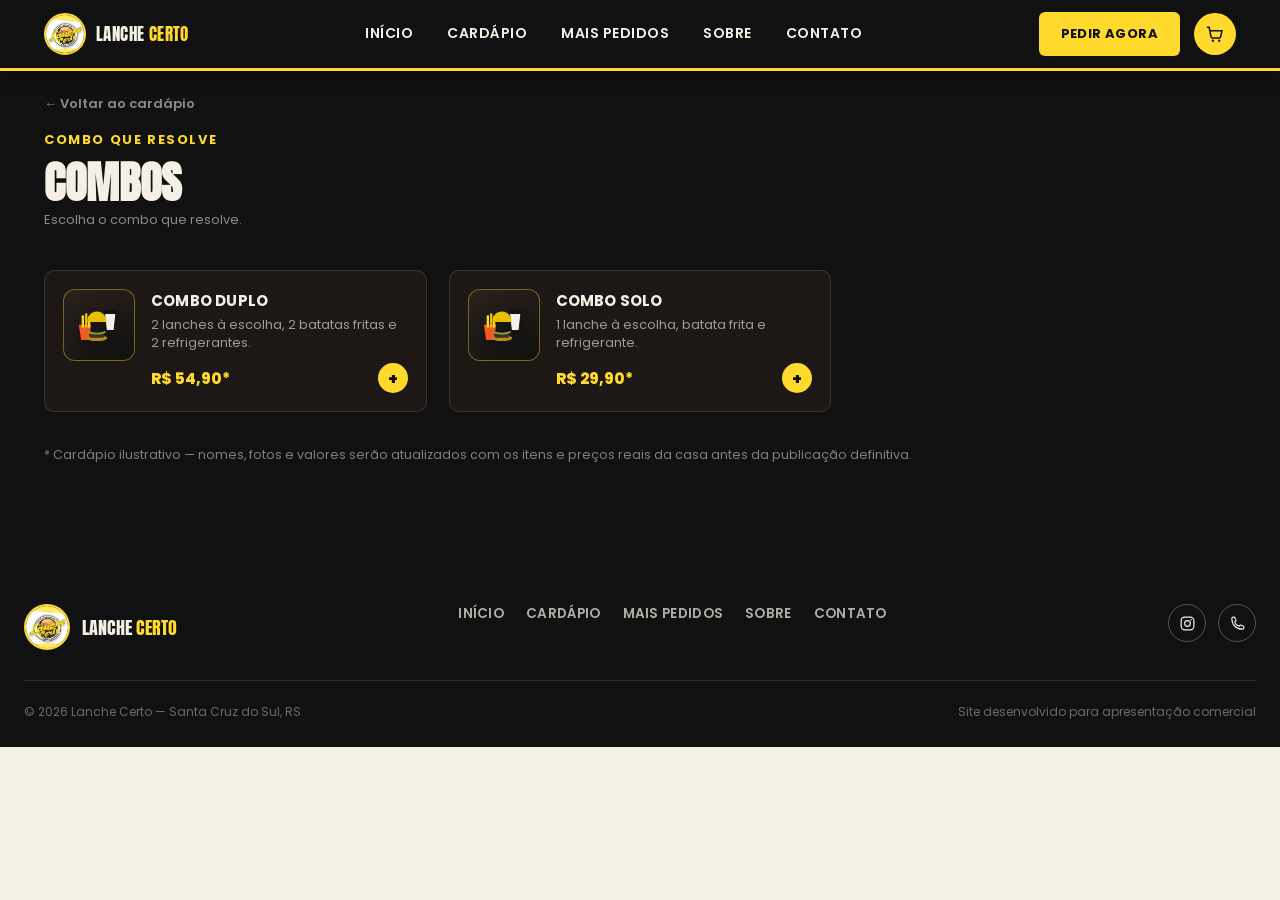
==== combos.html @ 97a48e71 "Reforça reprodução do vídeo do hero e cria página dedicada /combos - Diagnóstico completo do vídeo d" ====
<!DOCTYPE html>
<html lang="pt-BR">
<head>
<meta charset="UTF-8">
<meta name="viewport" content="width=device-width, initial-scale=1.0">
<title>Combos — Lanche Certo</title>
<meta name="description" content="Combos da Lanche Certo — lanche, porção e bebida no ponto certo. Veja os combos disponíveis e monte seu pedido.">
<link rel="icon" type="image/png" href="public/favicon.png">
<link rel="apple-touch-icon" href="public/apple-touch-icon.png">
<link rel="preconnect" href="https://fonts.googleapis.com">
<link rel="preconnect" href="https://fonts.gstatic.com" crossorigin>
<link href="https://fonts.googleapis.com/css2?family=Anton&family=Poppins:wght@400;500;600;700;800&family=Caveat:wght@600;700&display=swap" rel="stylesheet">
<link rel="stylesheet" href="css/style.css">
</head>
<body>

<!-- Sprite de ilustrações — só o símbolo usado nesta página (combo),
     mesmo estilo/arquivo do index.html. -->
<svg style="position:absolute;width:0;height:0;overflow:hidden" aria-hidden="true">
  <defs>
    <symbol id="illus-combo" viewBox="0 0 100 100">
      <path d="M62 26 L86 26 L82 62 L66 62 Z" fill="#F5F0E5" stroke="#111111" stroke-width="2"/>
      <rect x="60" y="20" width="28" height="7" rx="2" fill="#111111"/>
      <path d="M8 50 L34 50 L29 82 L13 82 Z" fill="#F05A24"/>
      <rect x="14" y="30" width="5" height="26" rx="2" fill="#FFD92B"/>
      <rect x="21" y="26" width="5" height="30" rx="2" fill="#E8BF00"/>
      <rect x="27" y="32" width="5" height="24" rx="2" fill="#FFD92B"/>
      <ellipse cx="46" cy="78" rx="22" ry="6" fill="#B88B18"/>
      <rect x="30" y="68" width="32" height="9" rx="4" fill="#3A3028"/>
      <path d="M28 63 Q46 70 64 63 L64 67 Q46 74 28 67 Z" fill="#8AA33C"/>
      <path d="M26 44 C26 30 35 22 46 22 C57 22 66 30 66 44 Z" fill="#E8BF00"/>
    </symbol>
  </defs>
</svg>

<!-- ===== HEADER =====
     Mesmo header do index.html (logo/nav/carrinho). Sem herói nesta
     página, então já entra no estado "sólido" (classe is-scrolled
     fixa) em vez de depender do js/hero.js, que não é carregado aqui.
     Links de navegação apontam de volta pro index.html + âncora. -->
<header class="header is-scrolled">
  <div class="header-inner">
    <a href="index.html#inicio" class="header-brand">
      <img class="header-logo" src="public/logo-lanche-certo.png" alt="Lanche Certo">
      <span class="header-brand-text">LANCHE <span>CERTO</span></span>
    </a>

    <nav class="main-nav" id="mainNav">
      <a href="index.html#inicio">Início</a>
      <a href="index.html#cardapio">Cardápio</a>
      <a href="index.html#destaques">Mais Pedidos</a>
      <a href="index.html#sobre">Sobre</a>
      <a href="index.html#contato">Contato</a>
      <a href="index.html#contato" class="btn btn-primary btn-sm nav-mobile-cta">Pedir Agora</a>
    </nav>

    <div class="header-actions">
      <a href="index.html#contato" class="btn btn-primary btn-sm btn-header-cta">Pedir Agora</a>

      <div class="cart-widget">
        <button class="cart-button" id="cartButton" aria-label="Ver carrinho" aria-expanded="false">
          <svg viewBox="0 0 24 24" fill="none"><path d="M3 4h2l2.2 11.2a2 2 0 0 0 2 1.6h7.6a2 2 0 0 0 2-1.6L20.5 8H6" stroke="currentColor" stroke-width="1.8" stroke-linecap="round" stroke-linejoin="round"/><circle cx="9.5" cy="20" r="1.4" fill="currentColor"/><circle cx="17" cy="20" r="1.4" fill="currentColor"/></svg>
          <span class="cart-count" id="cartCount" hidden>0</span>
        </button>

        <div class="cart-panel" id="cartPanel" hidden>
          <div class="cart-panel-header">
            <h3>Seu carrinho</h3>
            <button class="cart-close" id="cartClose" aria-label="Fechar carrinho">&times;</button>
          </div>

          <div class="cart-empty-state" id="cartEmpty">
            <p class="cart-empty-title">Seu carrinho está vazio.</p>
            <p class="cart-empty-text">Escolha seus lanches e monte seu pedido.</p>
            <a href="index.html#cardapio" class="btn btn-outline-dark btn-sm" id="cartEmptyCta">Ver Cardápio</a>
          </div>

          <ul class="cart-items" id="cartItems"></ul>

          <div class="cart-footer" id="cartFooter" hidden>
            <label class="cart-note-label" for="cartGeneralNote">Observação geral do pedido <span>(opcional)</span></label>
            <textarea id="cartGeneralNote" class="cart-textarea" rows="2" placeholder="Ex.: troco pra R$ 50, retirar às 20h..."></textarea>

            <div class="cart-footer-total">
              <span>Total</span>
              <strong id="cartTotal">R$ 0,00</strong>
            </div>

            <div class="cart-footer-row">
              <button type="button" class="cart-clear" id="cartClear">Limpar Carrinho</button>
              <button type="button" class="btn btn-outline-dark btn-sm" id="cartContinue">Continuar Comprando</button>
            </div>
            <button type="button" class="btn btn-primary cart-confirm-btn" id="cartConfirm">Confirmar Pedido</button>
          </div>
        </div>
      </div>

      <button class="nav-toggle" id="navToggle" aria-label="Abrir menu" aria-expanded="false" aria-controls="mainNav">
        <span></span>
      </button>
    </div>
  </div>
</header>

<!-- ===== COMBOS =====
     Destino dedicado do botão "Ver Combos" (seção promo do index.html).
     Mostra SÓ os itens categoria "combos" — mesmos registros (nome,
     descrição, preço, data-id) do cardápio geral em index.html, sem
     duplicar dados novos nem inventar produto/preço. -->
<section class="menu-section combos-page">
  <div class="section-head reveal">
    <div>
      <a href="index.html#cardapio" class="menu-back-link">&larr; Voltar ao cardápio</a>
      <span class="section-eyebrow eyebrow">Combo Que Resolve</span>
      <h1 class="section-title">Combos</h1>
      <p class="section-head-note">Escolha o combo que resolve.</p>
    </div>
  </div>

  <div class="menu-grid">

    <article class="menu-card reveal" data-category="combos" data-id="combo-duplo-full" data-name="Combo Duplo" data-price="54.90">
      <div class="menu-card-thumb"><svg class="illus" viewBox="0 0 100 100" aria-hidden="true"><use href="#illus-combo"></use></svg></div>
      <div class="menu-card-body">
        <h4>Combo Duplo</h4>
        <p>2 lanches à escolha, 2 batatas fritas e 2 refrigerantes.</p>
        <div class="menu-card-footer">
          <span class="menu-card-price">R$ 54,90*</span>
          <button class="menu-add-btn" data-add-id="combo-duplo-full" data-add-name="Combo Duplo" data-add-price="54.90" aria-label="Adicionar Combo Duplo">+</button>
        </div>
      </div>
    </article>

    <article class="menu-card reveal" data-category="combos" data-id="combo-solo" data-name="Combo Solo" data-price="29.90">
      <div class="menu-card-thumb"><svg class="illus" viewBox="0 0 100 100" aria-hidden="true"><use href="#illus-combo"></use></svg></div>
      <div class="menu-card-body">
        <h4>Combo Solo</h4>
        <p>1 lanche à escolha, batata frita e refrigerante.</p>
        <div class="menu-card-footer">
          <span class="menu-card-price">R$ 29,90*</span>
          <button class="menu-add-btn" data-add-id="combo-solo" data-add-name="Combo Solo" data-add-price="29.90" aria-label="Adicionar Combo Solo">+</button>
        </div>
      </div>
    </article>

  </div>

  <p class="menu-note reveal">* Cardápio ilustrativo — nomes, fotos e valores serão atualizados com os itens e preços reais da casa antes da publicação definitiva.</p>
</section>

<!-- ===== FOOTER (mesmo do index.html, links voltando pro index) ===== -->
<footer class="footer">
  <div class="footer-inner">
    <a href="index.html#inicio" class="footer-brand">
      <img src="public/logo-lanche-certo.png" alt="Lanche Certo">
      <span class="footer-brand-text">LANCHE <span>CERTO</span></span>
    </a>
    <nav class="footer-nav">
      <a href="index.html#inicio">Início</a>
      <a href="index.html#cardapio">Cardápio</a>
      <a href="index.html#destaques">Mais Pedidos</a>
      <a href="index.html#sobre">Sobre</a>
      <a href="index.html#contato">Contato</a>
    </nav>
    <div class="footer-social">
      <a href="#" aria-label="Instagram" data-placeholder-link="instagram">
        <svg viewBox="0 0 24 24" fill="none"><rect x="3" y="3" width="18" height="18" rx="5" stroke="currentColor" stroke-width="1.7"/><circle cx="12" cy="12" r="4" stroke="currentColor" stroke-width="1.7"/><circle cx="17.2" cy="6.8" r="1" fill="currentColor"/></svg>
      </a>
      <a href="#" aria-label="WhatsApp" data-placeholder-link="whatsapp">
        <svg viewBox="0 0 24 24" fill="none"><path d="M4 5c0-1 1-2 2-2h2l2 5-2 2c1 3 3 5 6 6l2-2 5 2v2c0 1-1 2-2 2C10 20 4 14 4 5Z" stroke="currentColor" stroke-width="1.6" stroke-linejoin="round"/></svg>
      </a>
    </div>
  </div>
  <div class="footer-bottom">
    <span>&copy; <span id="footerYear"></span> Lanche Certo — Santa Cruz do Sul, RS</span>
    <span>Site desenvolvido para apresentação comercial</span>
  </div>
</footer>

<!-- Modal de personalização — igual ao do index.html (mesmo fluxo de
     adicionar ao carrinho, mesma observação livre por item). -->
<div class="cart-modal-overlay" id="addModalOverlay" hidden>
  <div class="cart-modal" role="dialog" aria-modal="true" aria-labelledby="addModalTitle">
    <div class="cart-modal-header">
      <h3 id="addModalTitle">Adicionar</h3>
      <button class="cart-modal-close" id="addModalClose" aria-label="Fechar">&times;</button>
    </div>
    <div class="cart-modal-body">
      <div class="cart-modal-qty-row">
        <span class="cart-modal-qty-label">Quantidade</span>
        <div class="qty-stepper">
          <button type="button" id="addQtyDec" aria-label="Diminuir quantidade">&minus;</button>
          <span id="addQtyValue">1</span>
          <button type="button" id="addQtyInc" aria-label="Aumentar quantidade">+</button>
        </div>
      </div>
      <label class="cart-note-label" for="addNotes">Observações do lanche <span>(opcional)</span></label>
      <textarea id="addNotes" class="cart-textarea" rows="3" placeholder="Ex.: sem cebola, com bacon extra, bem passado, cortar ao meio..."></textarea>
    </div>
    <div class="cart-modal-footer">
      <span>Total</span>
      <strong id="addModalTotal">R$ 0,00</strong>
    </div>
    <div class="cart-modal-actions">
      <button type="button" class="btn btn-outline-dark" id="addModalCancel">Cancelar</button>
      <button type="button" class="btn btn-primary" id="addModalConfirm">Adicionar ao Carrinho</button>
    </div>
  </div>
</div>

<div class="cart-modal-overlay" id="reviewModalOverlay" hidden>
  <div class="cart-modal cart-modal--review" role="dialog" aria-modal="true" aria-labelledby="reviewModalTitle">
    <div class="cart-modal-header">
      <h3 id="reviewModalTitle">Revisar Pedido</h3>
      <button class="cart-modal-close" id="reviewModalClose" aria-label="Fechar">&times;</button>
    </div>
    <div class="cart-modal-body">
      <ul class="review-items" id="reviewItems"></ul>
      <div class="review-general-note" id="reviewGeneralNote" hidden>
        <strong>Observação geral</strong>
        <p id="reviewGeneralNoteText"></p>
      </div>
      <div class="review-total-row">
        <span>Total do pedido</span>
        <strong id="reviewTotal">R$ 0,00</strong>
      </div>
      <div class="review-whatsapp-notice" id="reviewWhatsappNotice" hidden></div>
    </div>
    <div class="cart-modal-actions">
      <button type="button" class="btn btn-outline-dark" id="reviewBack">Voltar e Editar</button>
      <button type="button" class="btn btn-primary" id="reviewConfirm">Confirmar e Enviar</button>
    </div>
  </div>
</div>

<script src="js/cart.js"></script>
<script src="js/menu.js"></script>
<script src="js/reveal.js"></script>
</body>
</html>
---- css/style.css ----
/* ===================================================
   LANCHE CERTO — design tokens
   Amarelo vibrante dominante (identidade/ação) + preto carvão
   (contraste/profundidade) + creme (respiro/leitura) + laranja
   queimado e dourado/mostarda (ênfase pontual) — linguagem de
   propaganda popular de lanchonete, não de restaurante gourmet.
=================================================== */
:root {
  --yellow: #FFD92B;
  --yellow-dark: #E8BF00;
  --black: #111111;
  --black-soft: #1D1815;
  --cream: #F5F0E5;
  --orange: #F05A24;
  --orange-dark: #D6491A;
  --gold: #B88B18;
  --white: #FFFFFF;
  --brown: #3A3028;
  --gray-text: #6B6258;

  --font-display: 'Anton', 'Arial Narrow', sans-serif;  /* títulos grandes, impacto */
  --font-body: 'Poppins', sans-serif;                    /* navegação, textos, preços */
  --font-accent: 'Caveat', cursive;                      /* só detalhes pequenos (selos, legendas) */
}

* { box-sizing: border-box; }
html { scroll-behavior: smooth; }
html { overflow-x: hidden; }
/* header agora é fixed (flutua por cima do conteúdo o tempo todo, não
   só depois de "grudar") — sem isso, o destino de qualquer link/scroll
   por âncora (nav, "Ver Combos") ficaria parcialmente escondido atrás
   dele. */
#inicio, #destaques, #cardapio, #sobre, #contato { scroll-margin-top: 90px; }
body {
  margin: 0;
  font-family: var(--font-body);
  background: var(--cream);
  color: var(--black);
}
a { text-decoration: none; color: inherit; }
button { font-family: inherit; cursor: pointer; }
ul { list-style: none; margin: 0; padding: 0; }
img { max-width: 100%; display: block; }
section { position: relative; }

/* ===================================================
   Utilitários de marca
=================================================== */
.eyebrow {
  display: inline-block;
  font-family: var(--font-body);
  font-weight: 700;
  font-size: 13px;
  letter-spacing: 1.6px;
  text-transform: uppercase;
}
.scribble-underline {
  position: relative;
  display: inline-block;
}
.scribble-underline svg {
  position: absolute;
  left: -2%;
  bottom: -.18em;
  width: 104%;
  height: .3em;
  overflow: visible;
}
.illus { display: block; }

.btn {
  display: inline-flex;
  align-items: center;
  justify-content: center;
  gap: 8px;
  padding: 16px 32px;
  border-radius: 6px;
  font-family: var(--font-body);
  font-weight: 700;
  font-size: 15px;
  text-transform: uppercase;
  letter-spacing: .4px;
  border: 2px solid transparent;
  transition: background .15s ease, color .15s ease, transform .1s ease, box-shadow .15s ease;
}
.btn:focus-visible { outline: 3px solid var(--orange); outline-offset: 2px; }
.btn:active { transform: scale(.97); }
.btn-primary {
  background: var(--yellow);
  color: var(--black);
  box-shadow: 4px 4px 0 var(--black);
}
.btn-primary:hover { background: var(--white); box-shadow: 4px 4px 0 var(--black); }
.btn-primary:active { box-shadow: 1px 1px 0 var(--black); transform: translate(3px, 3px); }
.btn-secondary {
  background: transparent;
  color: var(--cream);
  border-color: var(--cream);
}
.btn-secondary:hover { background: var(--cream); color: var(--black); }
.btn-dark {
  background: var(--black);
  color: var(--yellow);
  box-shadow: 4px 4px 0 var(--orange);
}
.btn-dark:hover { background: var(--brown); }
.btn-dark:active { box-shadow: 1px 1px 0 var(--orange); transform: translate(3px, 3px); }
.btn-sm { padding: 10px 20px; font-size: 13px; box-shadow: 3px 3px 0 var(--black); }
.btn-outline-dark {
  background: transparent;
  color: var(--black);
  border-color: var(--black);
  box-shadow: none;
}
.btn-outline-dark:hover { background: var(--black); color: var(--cream); }


/* ===================================================
   HEADER — logo real pequena e controlada, nunca protagonista
=================================================== */
/* Header com dois estados: transparente/mesclado ao herói no topo,
   sólido (preto + linha amarela) assim que o herói sai da tela — ver
   .header.is-scrolled e a lógica de scroll em js/hero.js. Fixed (não
   sticky) pra flutuar sobre o vídeo do herói desde o primeiro frame. */
.header {
  position: fixed;
  top: 0;
  left: 0;
  right: 0;
  z-index: 100;
  background: transparent;
  border-bottom: 3px solid transparent;
  transition: background-color .35s ease, border-color .35s ease, box-shadow .35s ease;
}
.header.is-scrolled {
  background: var(--black);
  border-bottom-color: var(--yellow);
  box-shadow: 0 4px 18px rgba(0,0,0,.35);
}
.header-inner {
  max-width: 1240px;
  margin: 0 auto;
  padding: 12px 24px;
  display: flex;
  align-items: center;
  justify-content: space-between;
  gap: 20px;
}
.header-brand {
  display: flex;
  align-items: center;
  gap: 10px;
  flex-shrink: 0;
}
.header-logo {
  width: 42px;
  height: 42px;
  border-radius: 50%;
  object-fit: cover;
  border: 2px solid var(--yellow);
  flex-shrink: 0;
}
.header-brand-text {
  font-family: var(--font-display);
  color: var(--cream);
  font-size: 17px;
  letter-spacing: .4px;
  line-height: 1;
  white-space: nowrap;
}
.header-brand-text span { color: var(--yellow); }

.main-nav {
  display: flex;
  align-items: center;
  gap: 30px;
}
.main-nav a {
  color: var(--cream);
  font-weight: 600;
  font-size: 14px;
  text-transform: uppercase;
  letter-spacing: .5px;
  padding: 6px 2px;
  border-bottom: 2px solid transparent;
  transition: color .15s ease, border-color .15s ease;
}
.main-nav a:hover { color: var(--yellow); border-color: var(--yellow); }
.nav-mobile-cta { display: none; }

.header-actions { display: flex; align-items: center; gap: 14px; flex-shrink: 0; }

.nav-toggle {
  display: none;
  width: 42px;
  height: 42px;
  border-radius: 6px;
  background: transparent;
  border: 2px solid var(--cream);
  align-items: center;
  justify-content: center;
  flex-shrink: 0;
}
.nav-toggle span,
.nav-toggle span::before,
.nav-toggle span::after {
  content: '';
  display: block;
  width: 20px;
  height: 2px;
  background: var(--cream);
  position: relative;
  transition: transform .2s ease, opacity .2s ease;
}
.nav-toggle span::before { position: absolute; top: -6px; }
.nav-toggle span::after { position: absolute; top: 6px; }
.nav-toggle[aria-expanded="true"] span { background: transparent; }
.nav-toggle[aria-expanded="true"] span::before { transform: rotate(45deg) translate(4px, 5px); }
.nav-toggle[aria-expanded="true"] span::after { transform: rotate(-45deg) translate(4px, -5px); }

@media (max-width: 860px) {
  .main-nav {
    position: absolute;
    top: 100%;
    left: 0;
    right: 0;
    background: var(--black);
    flex-direction: column;
    align-items: flex-start;
    gap: 4px;
    padding: 14px 24px 22px;
    border-bottom: 3px solid var(--yellow);
    display: none;
  }
  .main-nav.is-open { display: flex; }
  .main-nav a { width: 100%; padding: 10px 0; border-bottom: 1px solid rgba(245,240,229,.12); }
  .nav-toggle { display: inline-flex; }
  .btn-header-cta { display: none; }
  .nav-mobile-cta { display: inline-flex; width: 100%; margin-top: 12px; border-bottom: none; }
}

/* ===================================================
   HERO — vídeo de fundo (chapa quente/hambúrguer sendo preparado, em
   loop bumerangue pra nunca ter corte abrupto) como única camada
   visual, conteúdo centralizado por cima. Sem card de produto estático,
   sem pontinhos decorativos — o vídeo é que dá o movimento/atmosfera.
=================================================== */
.hero {
  position: relative;
  background: var(--black);
  overflow: hidden;
  padding: 100px 24px 64px;
}
/* Vídeo de fundo — sutil, sempre atrás do conteúdo. Poster cobre o
   instante antes do 1º frame decodificar e qualquer bloqueio de
   autoplay (fallback estático). */
.hero-bg-video {
  position: absolute;
  inset: 0;
  width: 100%;
  height: 100%;
  object-fit: cover;
  object-position: 50% 45%;
  z-index: 0;
}
/* véu quente (carvão/marrom, não preto puro) — conecta o vídeo com a
   identidade da marca; mais forte num raio suave atrás do texto
   centralizado, sem virar uma caixa escura com borda dura. */
.hero-bg-overlay {
  position: absolute;
  inset: 0;
  z-index: 1;
  background:
    radial-gradient(ellipse 62% 68% at 50% 46%, rgba(17,17,17,.52), transparent 75%),
    rgba(29,22,17,.62);
}
.hero-inner {
  position: relative;
  z-index: 3;
  max-width: 1240px;
  margin: 0 auto;
  min-height: 78vh;
  display: flex;
  align-items: center;
  justify-content: center;
}
.hero-content {
  max-width: 960px;
  display: flex;
  flex-direction: column;
  align-items: center;
  text-align: center;
}
.hero-eyebrow {
  color: var(--yellow);
  display: flex;
  align-items: center;
  justify-content: center;
  gap: 10px;
  margin-bottom: 20px;
}
.hero-eyebrow-line { width: 34px; height: 2px; background: var(--yellow); display: inline-block; }

.hero-title {
  font-family: var(--font-display);
  text-transform: uppercase;
  line-height: .94;
  letter-spacing: .5px;
  font-size: clamp(54px, 9.5vw, 138px);
  margin: 0 0 28px;
}
.hero-title .line-cream { color: var(--cream); display: block; }
.hero-title .line-yellow { color: var(--yellow); display: block; }

.hero-subtitle {
  color: var(--cream);
  font-size: clamp(16px, 1.6vw, 19px);
  line-height: 1.55;
  max-width: 480px;
  margin: 0 auto 38px;
  opacity: .92;
}

.hero-buttons { display: flex; flex-wrap: wrap; justify-content: center; gap: 16px; }

@media (max-width: 760px) {
  .hero { padding: 88px 24px 56px; }
  .hero-inner { min-height: 72vh; }
}
@media (max-width: 480px) {
  .hero-inner { min-height: 66vh; }
  .hero-buttons { flex-direction: column; align-items: stretch; width: 100%; }
  .hero-buttons .btn { width: 100%; }
}

/* ===================================================
   Cabeçalho de seção reutilizável
=================================================== */
.section-head {
  max-width: 1240px;
  margin: 0 auto 40px;
  padding: 0 24px;
  display: flex;
  align-items: flex-end;
  justify-content: space-between;
  gap: 20px;
  flex-wrap: wrap;
}
.section-eyebrow {
  color: var(--orange);
  margin-bottom: 10px;
  display: block;
}
.section-title {
  font-family: var(--font-display);
  text-transform: uppercase;
  font-size: clamp(28px, 4vw, 44px);
  line-height: 1;
  margin: 0;
}

/* ===================================================
   DESTAQUES / MAIS PEDIDOS — layout assimétrico (bento), não grade
   de 3 cards idênticos: 1 produto em destaque maior, 1 secundário
   menor, e o combo num cartão largo que comunica quantidade/variedade
   com tratamento visual próprio (fundo escuro, não o mesmo amarelo).
=================================================== */
.highlights-section { background: var(--cream); padding: 90px 0 70px; }
.section-head-note {
  margin: 0;
  max-width: 320px;
  font-size: 13px;
  color: var(--gray-text);
  line-height: 1.5;
}
.highlights-grid {
  max-width: 1240px;
  margin: 0 auto;
  padding: 0 24px;
  display: grid;
  grid-template-columns: 1.3fr 1fr;
  grid-template-areas:
    "featured secondary"
    "combo combo";
  gap: 22px;
}
.product-card {
  background: var(--white);
  border: 3px solid var(--black);
  border-radius: 10px;
  overflow: hidden;
  box-shadow: 6px 6px 0 var(--black);
  transition: transform .18s ease, box-shadow .18s ease;
  display: flex;
  flex-direction: column;
  position: relative;
}
.product-card:hover { transform: translate(-4px, -4px); box-shadow: 10px 10px 0 var(--black); }
.product-card--featured { grid-area: featured; }
.product-card--secondary { grid-area: secondary; }
.product-card--combo { grid-area: combo; flex-direction: row; background: var(--black); border-color: var(--black); }

.product-ribbon {
  position: absolute;
  top: 16px;
  left: -8px;
  background: var(--orange);
  color: var(--white);
  font-size: 11px;
  font-weight: 700;
  text-transform: uppercase;
  letter-spacing: .4px;
  padding: 6px 14px 6px 18px;
  z-index: 2;
  clip-path: polygon(0 0, 100% 0, 100% 100%, 0 100%, 8px 50%);
}

.product-photo {
  position: relative;
  display: flex;
  align-items: center;
  justify-content: center;
  overflow: hidden;
  background:
    repeating-linear-gradient(-45deg, rgba(17,17,17,.05) 0 2px, transparent 2px 14px),
    radial-gradient(ellipse at 50% 62%, rgba(17,17,17,.16), transparent 60%),
    linear-gradient(150deg, #ffe98a 0%, var(--yellow) 60%, var(--gold) 130%);
  border-bottom: 3px solid var(--black);
}
.product-card--featured .product-photo { aspect-ratio: 5 / 4; }
.product-card--secondary .product-photo { flex: 1; min-height: 160px; }
.product-photo .illus {
  width: 62%;
  filter: drop-shadow(0 14px 16px rgba(17,17,17,.28));
  transform: rotate(-4deg);
}
.product-card--featured .product-photo .illus { width: 56%; }

.product-photo--combo {
  flex-shrink: 0;
  width: 42%;
  background:
    repeating-linear-gradient(-45deg, rgba(255,217,43,.08) 0 2px, transparent 2px 14px),
    radial-gradient(ellipse at 50% 60%, rgba(255,217,43,.18), transparent 65%),
    linear-gradient(160deg, #241d19, var(--black) 70%);
  border-bottom: none;
  border-right: 3px solid var(--yellow);
}
.product-photo--combo .illus { width: 70%; }
.product-qty-tag {
  position: absolute;
  bottom: 10px;
  left: 10px;
  background: var(--yellow);
  color: var(--black);
  font-size: 11px;
  font-weight: 800;
  padding: 4px 10px;
  border-radius: 20px;
}

.product-body { padding: 20px 20px 22px; display: flex; flex-direction: column; gap: 10px; flex: 1; }
.product-card--combo .product-body { justify-content: center; }
.product-card--combo .product-body h3 { color: var(--cream); }
.product-card--combo .product-body p { color: rgba(245,240,229,.65); }
.product-card--combo .product-price { color: var(--yellow); }
.product-card--combo .product-price small { color: rgba(245,240,229,.5); }
.product-card--combo .btn-dark { background: var(--yellow); color: var(--black); box-shadow: 3px 3px 0 var(--orange); }
.product-card--combo .btn-dark:hover { background: var(--white); }

.product-body h3 {
  font-family: var(--font-display);
  text-transform: uppercase;
  font-size: 21px;
  margin: 0;
  letter-spacing: .3px;
}
.product-card--featured .product-body h3 { font-size: 26px; }
.product-body p { margin: 0; color: var(--gray-text); font-size: 14px; line-height: 1.5; flex: 1; }
.product-footer {
  display: flex;
  align-items: center;
  justify-content: space-between;
  gap: 12px;
  margin-top: 4px;
}
.product-price { font-family: var(--font-body); font-weight: 800; font-size: 19px; color: var(--black); }
.product-price small { display: block; font-weight: 500; font-size: 10px; color: var(--gray-text); text-transform: none; letter-spacing: 0; }

@media (max-width: 900px) {
  .highlights-grid {
    grid-template-columns: 1fr;
    grid-template-areas: "featured" "secondary" "combo";
  }
  .product-card--combo { flex-direction: column; }
  .product-photo--combo { width: 100%; aspect-ratio: 16/9; border-right: none; border-bottom: 3px solid var(--yellow); }
}

/* ===================================================
   CARDÁPIO — categorias em pílulas + grade
=================================================== */
.menu-section { background: var(--black); padding: 90px 0 90px; }
.menu-section .section-title { color: var(--cream); }
.menu-section .section-eyebrow { color: var(--yellow); }
.menu-section .section-head-note { color: rgba(245,240,229,.55); max-width: none; margin-top: 6px; }
/* Link "Voltar" — página dedicada de combos (combos.html) */
.menu-back-link {
  display: inline-block;
  color: rgba(245,240,229,.55);
  font-size: 13px;
  font-weight: 600;
  margin-bottom: 16px;
}
.menu-back-link:hover { color: var(--yellow); }

.menu-tabs {
  max-width: 1240px;
  margin: 0 auto 42px;
  padding: 0 24px;
  display: flex;
  flex-wrap: wrap;
  gap: 12px;
}
.menu-tab {
  background: transparent;
  border: 2px solid rgba(245,240,229,.3);
  color: var(--cream);
  font-weight: 600;
  font-size: 13px;
  text-transform: uppercase;
  letter-spacing: .5px;
  padding: 10px 20px;
  border-radius: 30px;
  transition: background .15s ease, border-color .15s ease, color .15s ease;
}
.menu-tab:hover { border-color: var(--yellow); }
.menu-tab.is-active { background: var(--yellow); color: var(--black); border-color: var(--yellow); }

.menu-grid {
  max-width: 1240px;
  margin: 0 auto;
  padding: 0 24px;
  display: grid;
  grid-template-columns: repeat(3, 1fr);
  gap: 22px;
}
.menu-card {
  background: var(--black-soft);
  border: 1px solid rgba(245,240,229,.12);
  border-radius: 10px;
  padding: 18px;
  display: flex;
  gap: 16px;
  align-items: flex-start;
  transition: border-color .15s ease, transform .15s ease;
}
.menu-card:hover { border-color: var(--yellow); transform: translateY(-3px); }
.menu-card-thumb {
  width: 72px;
  height: 72px;
  border-radius: 12px;
  background: linear-gradient(150deg, var(--orange), var(--orange-dark));
  flex-shrink: 0;
  display: flex;
  align-items: center;
  justify-content: center;
  overflow: hidden;
}
.menu-card-thumb .illus { width: 68%; filter: drop-shadow(0 4px 6px rgba(0,0,0,.35)); }
.menu-card[data-category="porcoes"] .menu-card-thumb { background: linear-gradient(150deg, var(--gold), #8a6a12); border-radius: 8px; }
.menu-card[data-category="combos"] .menu-card-thumb { background: linear-gradient(150deg, #2a221c, var(--black)); border: 1px solid rgba(255,217,43,.4); }
.menu-card[data-category="bebidas"] .menu-card-thumb { background: linear-gradient(150deg, var(--cream), #d9d0bd); border-radius: 50%; }
.menu-card-body { flex: 1; min-width: 0; }
.menu-card-body h4 {
  font-family: var(--font-body);
  font-weight: 700;
  color: var(--cream);
  font-size: 15px;
  margin: 0 0 4px;
  text-transform: uppercase;
  letter-spacing: .2px;
}
.menu-card-body p { margin: 0 0 10px; color: rgba(245,240,229,.6); font-size: 13px; line-height: 1.45; }
.menu-card-footer { display: flex; align-items: center; justify-content: space-between; gap: 10px; }
.menu-card-price { color: var(--yellow); font-weight: 800; font-size: 15px; }
.menu-add-btn {
  width: 30px;
  height: 30px;
  border-radius: 50%;
  background: var(--yellow);
  color: var(--black);
  display: inline-flex;
  align-items: center;
  justify-content: center;
  font-weight: 800;
  font-size: 16px;
  border: none;
  flex-shrink: 0;
}
.menu-add-btn:hover { background: var(--white); }

.menu-note {
  max-width: 1240px;
  margin: 34px auto 0;
  padding: 0 24px;
  color: rgba(245,240,229,.5);
  font-size: 12.5px;
}

@media (max-width: 900px) {
  .menu-grid { grid-template-columns: repeat(2, 1fr); }
}
@media (max-width: 620px) {
  .menu-grid { grid-template-columns: 1fr; }
}

/* ===================================================
   PROMO / COMBO
=================================================== */
.promo-section {
  background: var(--orange);
  background-image: linear-gradient(120deg, var(--orange) 55%, var(--orange-dark) 100%);
  padding: 70px 24px;
  overflow: hidden;
  position: relative;
}
.promo-inner {
  max-width: 1000px;
  margin: 0 auto;
  text-align: center;
  position: relative;
  z-index: 2;
}
.promo-badge {
  display: inline-block;
  background: var(--black);
  color: var(--yellow);
  font-family: var(--font-body);
  font-weight: 800;
  font-size: 13px;
  letter-spacing: 1px;
  text-transform: uppercase;
  padding: 8px 18px;
  border-radius: 30px;
  margin-bottom: 20px;
  transform: rotate(-3deg);
}
.promo-title {
  font-family: var(--font-display);
  text-transform: uppercase;
  color: var(--black);
  font-size: clamp(30px, 5vw, 54px);
  line-height: 1.02;
  margin: 0 0 16px;
}
.promo-text {
  color: rgba(17,17,17,.82);
  font-size: 17px;
  max-width: 560px;
  margin: 0 auto 30px;
  line-height: 1.5;
  font-weight: 500;
}

/* ===================================================
   SOBRE — composição editorial centralizada: a logo real (grande,
   proporcional, sem distorcer) é o elemento visual principal, acima do
   rótulo/título. Sem cards de feature genéricos — só marca + texto.
=================================================== */
.about-section { background: var(--cream); padding: 100px 24px; }
.about-inner {
  max-width: 640px;
  margin: 0 auto;
  display: flex;
  flex-direction: column;
  align-items: center;
  text-align: center;
}
.about-logo-frame {
  width: 220px;
  height: 220px;
  border-radius: 50%;
  overflow: hidden;
  border: 4px solid var(--black);
  margin-bottom: 28px;
  box-shadow: 7px 7px 0 var(--orange);
  flex-shrink: 0;
}
.about-logo-frame img { width: 100%; height: 100%; object-fit: cover; }
.about-eyebrow { color: var(--orange); }
.about-heading {
  margin: 10px 0 22px;
  max-width: 520px;
}
.about-inner p {
  font-size: 16px;
  line-height: 1.65;
  color: var(--brown);
  margin: 0 0 18px;
  max-width: 540px;
}
.about-inner p:last-child { margin-bottom: 0; }

@media (max-width: 860px) {
  .about-logo-frame { width: 180px; height: 180px; border-width: 3px; box-shadow: 6px 6px 0 var(--orange); }
}
@media (max-width: 480px) {
  .about-section { padding: 76px 20px; }
  .about-logo-frame { width: 148px; height: 148px; margin-bottom: 22px; }
}

/* ===================================================
   CONTATO / PEDIDO
=================================================== */
.contact-section { background: var(--black); padding: 90px 24px; }
.contact-inner {
  max-width: 1100px;
  margin: 0 auto;
  display: grid;
  grid-template-columns: 1fr 1fr;
  gap: 50px;
}
.contact-section .section-eyebrow { color: var(--yellow); }
.contact-title {
  font-family: var(--font-display);
  text-transform: uppercase;
  color: var(--cream);
  font-size: clamp(28px, 4vw, 42px);
  line-height: 1.02;
  margin: 0 0 18px;
}
.contact-text { color: rgba(245,240,229,.75); font-size: 15px; line-height: 1.6; margin: 0 0 28px; max-width: 440px; }
.contact-cta-row { display: flex; flex-wrap: wrap; gap: 14px; }

.contact-card {
  background: var(--black-soft);
  border: 1px solid rgba(245,240,229,.14);
  border-radius: 12px;
  padding: 26px;
  display: grid;
  gap: 18px;
}
.contact-row { display: flex; align-items: flex-start; gap: 14px; }
.contact-row svg { width: 22px; height: 22px; color: var(--yellow); flex-shrink: 0; margin-top: 2px; }
.contact-row strong { display: block; color: var(--cream); font-size: 13px; text-transform: uppercase; letter-spacing: .4px; margin-bottom: 3px; }
.contact-row span, .contact-row a { color: rgba(245,240,229,.65); font-size: 14px; line-height: 1.4; }
.contact-row a:hover { color: var(--yellow); }
.map-placeholder {
  margin-top: 4px;
  border: 1px dashed rgba(245,240,229,.3);
  border-radius: 8px;
  padding: 22px;
  text-align: center;
  color: rgba(245,240,229,.45);
  font-size: 12.5px;
}

@media (max-width: 860px) {
  .contact-inner { grid-template-columns: 1fr; gap: 40px; }
}

/* ===================================================
   CTA FINAL + FOOTER
=================================================== */
.final-cta {
  background: var(--yellow);
  padding: 56px 24px;
  text-align: center;
}
.final-cta-title {
  font-family: var(--font-display);
  text-transform: uppercase;
  color: var(--black);
  font-size: clamp(26px, 4vw, 40px);
  margin: 0 0 22px;
}

.footer { background: var(--black); padding: 50px 24px 26px; }
.footer-inner {
  max-width: 1240px;
  margin: 0 auto;
  display: flex;
  flex-wrap: wrap;
  justify-content: space-between;
  gap: 30px;
  padding-bottom: 30px;
  border-bottom: 1px solid rgba(245,240,229,.12);
}
.footer-brand { display: flex; align-items: center; gap: 12px; }
.footer-brand img { width: 46px; height: 46px; border-radius: 50%; border: 2px solid var(--yellow); }
.footer-brand-text { font-family: var(--font-display); color: var(--cream); font-size: 18px; text-transform: uppercase; }
.footer-brand-text span { color: var(--yellow); }
.footer-nav { display: flex; flex-wrap: wrap; gap: 22px; }
.footer-nav a { color: rgba(245,240,229,.7); font-size: 13.5px; font-weight: 600; text-transform: uppercase; letter-spacing: .3px; }
.footer-nav a:hover { color: var(--yellow); }
.footer-social { display: flex; gap: 12px; }
.footer-social a {
  width: 38px;
  height: 38px;
  border-radius: 50%;
  border: 1px solid rgba(245,240,229,.3);
  display: flex;
  align-items: center;
  justify-content: center;
  color: var(--cream);
}
.footer-social a:hover { border-color: var(--yellow); color: var(--yellow); }
.footer-social svg { width: 17px; height: 17px; }
.footer-bottom {
  max-width: 1240px;
  margin: 22px auto 0;
  display: flex;
  flex-wrap: wrap;
  justify-content: space-between;
  gap: 10px;
  color: rgba(245,240,229,.4);
  font-size: 12px;
}

/* ===================================================
   CARRINHO + CHECKOUT
   Carrinho completo: quantidade, observação por item, observação
   geral do pedido, revisão final antes de qualquer ação externa.
   Cores e forma seguem a identidade (preto/creme/amarelo/laranja,
   sombra "carimbada" nos botões) — não é um dashboard genérico.
=================================================== */
.cart-widget { position: relative; }
.cart-button {
  width: 42px;
  height: 42px;
  border-radius: 50%;
  background: var(--yellow);
  border: none;
  display: inline-flex;
  align-items: center;
  justify-content: center;
  position: relative;
  flex-shrink: 0;
  transition: transform .15s ease;
}
.cart-button svg { width: 20px; height: 20px; color: var(--black); }
.cart-button.is-bumped { animation: cartBump .4s ease; }
@keyframes cartBump {
  0% { transform: scale(1); }
  35% { transform: scale(1.22); }
  100% { transform: scale(1); }
}
.cart-count {
  position: absolute;
  top: -4px;
  right: -4px;
  background: var(--orange);
  color: var(--white);
  font-size: 10px;
  font-weight: 800;
  min-width: 17px;
  height: 17px;
  border-radius: 9px;
  display: flex;
  align-items: center;
  justify-content: center;
  padding: 0 4px;
  border: 2px solid var(--black);
}
.cart-count[hidden] { display: none; }

.cart-panel {
  position: absolute;
  top: calc(100% + 14px);
  right: 0;
  width: 360px;
  max-width: min(92vw, 360px);
  max-height: min(78vh, 640px);
  overflow-y: auto;
  background: var(--white);
  border: 2px solid var(--black);
  border-radius: 10px;
  box-shadow: 6px 6px 0 var(--black);
  padding: 18px;
  z-index: 50;
}
.cart-panel-header { display: flex; align-items: center; justify-content: space-between; margin-bottom: 12px; }
.cart-panel-header h3 { font-family: var(--font-body); font-size: 15px; font-weight: 700; margin: 0; }
.cart-close { background: none; border: none; font-size: 20px; line-height: 1; color: var(--black); }

.cart-empty-state { text-align: center; padding: 22px 6px; display: grid; gap: 6px; justify-items: center; }
.cart-empty-state[hidden] { display: none; }
.cart-empty-title { font-weight: 700; font-size: 14.5px; margin: 0; }
.cart-empty-text { font-size: 13px; color: var(--gray-text); margin: 0 0 8px; }

.cart-items { display: grid; gap: 14px; }
.cart-item { border: 1px solid rgba(17,17,17,.14); border-radius: 8px; padding: 12px; display: grid; gap: 8px; }
.cart-item-top { display: flex; align-items: flex-start; justify-content: space-between; gap: 10px; }
.cart-item-name { font-weight: 700; font-size: 13.5px; }
.cart-item-unit { display: block; font-size: 11.5px; color: var(--gray-text); font-weight: 400; }
.cart-item-remove { background: none; border: none; color: var(--orange); font-size: 11.5px; font-weight: 700; text-transform: uppercase; flex-shrink: 0; }
.cart-item-remove:hover { text-decoration: underline; }

.cart-item-note-view { font-size: 12px; color: var(--brown); background: var(--cream); border-radius: 6px; padding: 6px 9px; margin: 0; }
.cart-item-note-view strong { color: var(--orange-dark); }
.cart-item-note-edit { display: none; gap: 6px; }
.cart-item-note-edit.is-open { display: grid; }
.cart-item-note-edit textarea {
  font-family: var(--font-body);
  font-size: 12.5px;
  border: 1px solid rgba(17,17,17,.25);
  border-radius: 6px;
  padding: 7px 9px;
  resize: vertical;
  min-height: 44px;
}
.cart-item-note-actions { display: flex; gap: 8px; }
.cart-item-note-actions button {
  font-size: 11px;
  font-weight: 700;
  text-transform: uppercase;
  background: none;
  border: none;
  padding: 0;
}
.cart-item-note-save { color: var(--orange-dark); }
.cart-item-note-cancel { color: var(--gray-text); }
.cart-item-note-toggle { align-self: flex-start; background: none; border: none; font-size: 11px; font-weight: 700; text-transform: uppercase; color: var(--gray-text); padding: 0; }
.cart-item-note-toggle:hover { color: var(--orange-dark); }

.cart-item-bottom { display: flex; align-items: center; justify-content: space-between; gap: 10px; }
.cart-item-subtotal { font-weight: 800; font-size: 14px; }

.qty-stepper {
  display: inline-flex;
  align-items: center;
  gap: 10px;
  border: 1.5px solid var(--black);
  border-radius: 20px;
  padding: 4px 6px;
}
.qty-stepper button {
  width: 22px;
  height: 22px;
  border-radius: 50%;
  border: none;
  background: var(--cream);
  font-weight: 800;
  font-size: 14px;
  line-height: 1;
  display: inline-flex;
  align-items: center;
  justify-content: center;
}
.qty-stepper button:hover { background: var(--yellow); }
.qty-stepper span { min-width: 14px; text-align: center; font-weight: 700; font-size: 13px; }
.qty-stepper--sm { transform: scale(.92); transform-origin: left center; }

.cart-note-label { display: block; font-size: 12px; font-weight: 700; margin: 4px 0 6px; }
.cart-note-label span { font-weight: 400; color: var(--gray-text); text-transform: none; }
.cart-textarea {
  width: 100%;
  font-family: var(--font-body);
  font-size: 13px;
  border: 1px solid rgba(17,17,17,.25);
  border-radius: 8px;
  padding: 9px 11px;
  resize: vertical;
}

.cart-footer { margin-top: 14px; padding-top: 14px; border-top: 1px dashed rgba(17,17,17,.2); display: grid; gap: 12px; }
.cart-footer[hidden] { display: none; }
.cart-footer-total { display: flex; align-items: center; justify-content: space-between; font-weight: 700; }
.cart-footer-total strong { font-size: 17px; }
.cart-footer-row { display: flex; gap: 10px; }
.cart-clear { flex: 1; background: var(--cream); border: 1px solid var(--black); border-radius: 6px; padding: 9px; font-size: 12px; font-weight: 700; text-transform: uppercase; }
.cart-clear:hover { background: #efe6c8; }
.cart-footer-row .btn { flex: 1; }
.cart-confirm-btn { width: 100%; }

/* Modais (adicionar item / revisar pedido) — mesmo padrão visual */
.cart-modal-overlay {
  position: fixed;
  inset: 0;
  background: rgba(17,17,17,.6);
  display: flex;
  align-items: center;
  justify-content: center;
  padding: 20px;
  z-index: 200;
}
.cart-modal-overlay[hidden] { display: none; }
.cart-modal {
  background: var(--white);
  border: 3px solid var(--black);
  border-radius: 14px;
  box-shadow: 8px 8px 0 var(--black);
  width: min(420px, 100%);
  max-height: 88vh;
  overflow-y: auto;
  padding: 22px;
  display: grid;
  gap: 16px;
}
.cart-modal--review { width: min(480px, 100%); }
.cart-modal-header { display: flex; align-items: center; justify-content: space-between; }
.cart-modal-header h3 { font-family: var(--font-display); text-transform: uppercase; font-size: 22px; margin: 0; letter-spacing: .3px; }
.cart-modal-close { background: none; border: none; font-size: 24px; line-height: 1; color: var(--black); }
.cart-modal-body { display: grid; gap: 14px; }
.cart-modal-qty-row { display: flex; align-items: center; justify-content: space-between; }
.cart-modal-qty-label { font-weight: 700; font-size: 13.5px; }
.cart-modal-footer { display: flex; align-items: center; justify-content: space-between; font-weight: 700; padding-top: 10px; border-top: 1px dashed rgba(17,17,17,.2); }
.cart-modal-footer strong { font-size: 19px; }
.cart-modal-actions { display: flex; gap: 12px; }
.cart-modal-actions .btn { flex: 1; }

.review-items { display: grid; gap: 10px; max-height: 260px; overflow-y: auto; }
.review-item { border-bottom: 1px dashed rgba(17,17,17,.15); padding-bottom: 10px; }
.review-item-top { display: flex; align-items: baseline; justify-content: space-between; gap: 10px; font-size: 13.5px; }
.review-item-top strong { font-weight: 700; }
.review-item-note { font-size: 12px; color: var(--brown); margin: 4px 0 0; }
.review-general-note { background: var(--cream); border-radius: 8px; padding: 10px 12px; font-size: 13px; }
.review-general-note strong { display: block; font-size: 11.5px; text-transform: uppercase; letter-spacing: .4px; color: var(--orange-dark); margin-bottom: 3px; }
.review-general-note p { margin: 0; }
.review-total-row { display: flex; align-items: center; justify-content: space-between; font-weight: 800; font-size: 17px; padding-top: 8px; border-top: 2px solid var(--black); }
.review-whatsapp-notice {
  background: #FFF6DC;
  border: 1px dashed var(--gold);
  border-radius: 8px;
  padding: 10px 12px;
  font-size: 12.5px;
  color: var(--brown);
  line-height: 1.5;
}

@media (max-width: 480px) {
  .cart-panel {
    position: fixed;
    top: auto;
    bottom: 0;
    left: 0;
    right: 0;
    width: 100%;
    max-width: 100%;
    max-height: 86vh;
    border-radius: 16px 16px 0 0;
    border-width: 2px 0 0;
  }
  .cart-modal { max-height: 92vh; }
}

/* ===================================================
   Revelação ao rolar
=================================================== */
.reveal { opacity: 0; transform: translateY(24px); transition: opacity .55s ease, transform .55s ease; }
.reveal.is-visible { opacity: 1; transform: translateY(0); }
@media (prefers-reduced-motion: reduce) {
  .reveal { transition: none; }
}
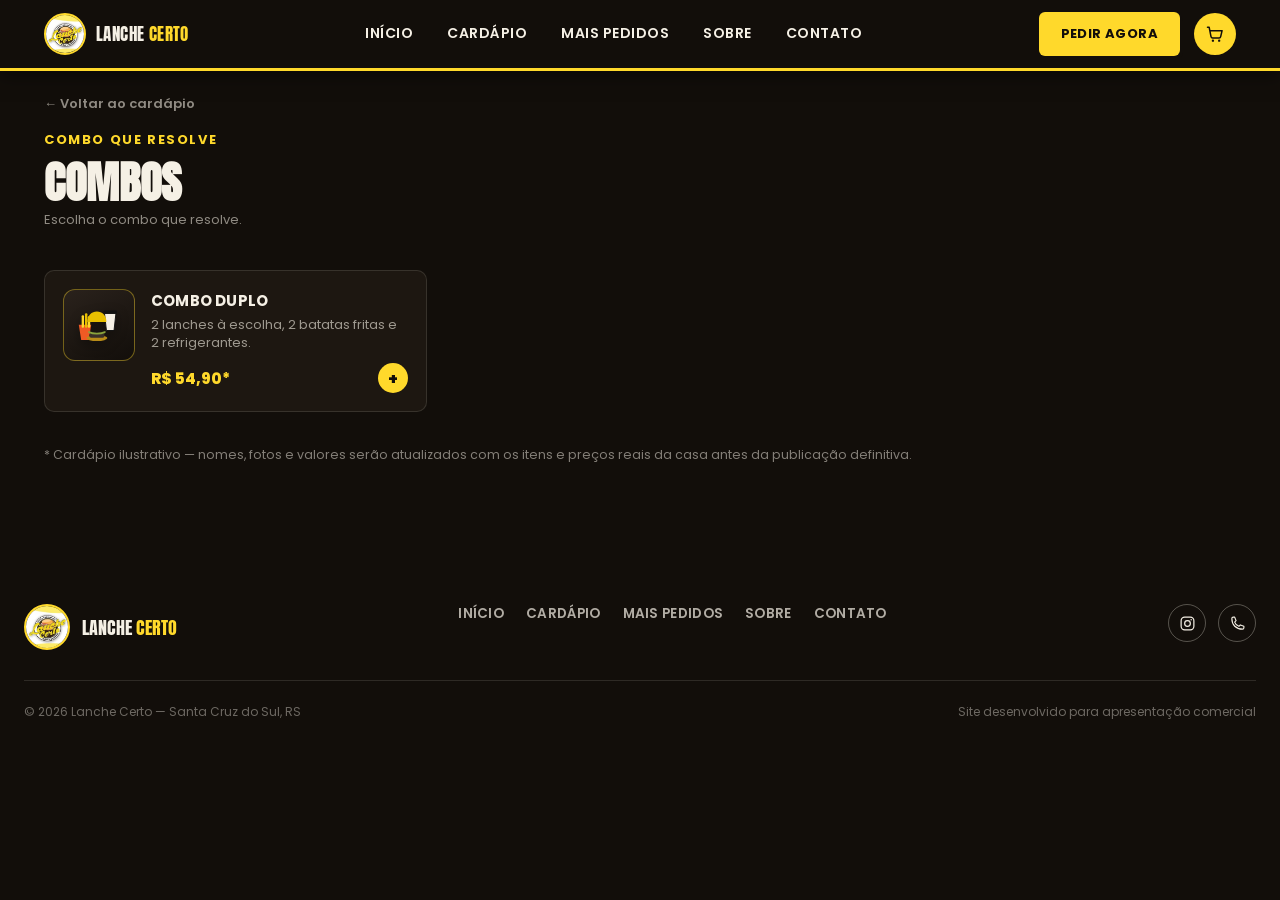
==== commit 6a69eab6: "Remove o produto Combo Solo do cardápio Removido de index.html (seção Cardápio) e combos.html (págin" ====
--- a/combos.html
+++ b/combos.html
@@ -127,18 +127,6 @@
         <div class="menu-card-footer">
           <span class="menu-card-price">R$ 54,90*</span>
           <button class="menu-add-btn" data-add-id="combo-duplo-full" data-add-name="Combo Duplo" data-add-price="54.90" aria-label="Adicionar Combo Duplo">+</button>
-        </div>
-      </div>
-    </article>
-
-    <article class="menu-card reveal" data-category="combos" data-id="combo-solo" data-name="Combo Solo" data-price="29.90">
-      <div class="menu-card-thumb"><svg class="illus" viewBox="0 0 100 100" aria-hidden="true"><use href="#illus-combo"></use></svg></div>
-      <div class="menu-card-body">
-        <h4>Combo Solo</h4>
-        <p>1 lanche à escolha, batata frita e refrigerante.</p>
-        <div class="menu-card-footer">
-          <span class="menu-card-price">R$ 29,90*</span>
-          <button class="menu-add-btn" data-add-id="combo-solo" data-add-name="Combo Solo" data-add-price="29.90" aria-label="Adicionar Combo Solo">+</button>
         </div>
       </div>
     </article>
--- a/css/style.css
+++ b/css/style.css
@@ -1,22 +1,25 @@
 /* ===================================================
-   LANCHE CERTO — design tokens
-   Amarelo vibrante dominante (identidade/ação) + preto carvão
-   (contraste/profundidade) + creme (respiro/leitura) + laranja
-   queimado e dourado/mostarda (ênfase pontual) — linguagem de
-   propaganda popular de lanchonete, não de restaurante gourmet.
+   LANCHE CERTO — design tokens (tema escuro)
+   Base em carvão quente (nunca preto puro) com três camadas de
+   superfície pra dar hierarquia sem repetir o mesmo fundo em tudo +
+   amarelo vibrante como ação/acento principal + laranja queimado e
+   dourado como ênfase secundária + creme como texto claro. Linguagem
+   de propaganda popular de lanchonete, agora num ambiente noturno.
 =================================================== */
 :root {
   --yellow: #FFD92B;
   --yellow-dark: #E8BF00;
-  --black: #111111;
-  --black-soft: #1D1815;
-  --cream: #F5F0E5;
+  --black: #120E0A;       /* fundo base — carvão bem escuro, não #000 */
+  --black-soft: #1D1711;  /* superfície 1 — alternância de seção, menu-card */
+  --surface: #271F17;     /* superfície 2 — cards de produto, painel do carrinho, modais */
+  --surface-2: #332A1F;   /* superfície 3 — chips/inputs aninhados, hover */
+  --cream: #F5F0E5;       /* texto claro principal */
   --orange: #F05A24;
   --orange-dark: #D6491A;
-  --gold: #B88B18;
+  --gold: #CBA135;
   --white: #FFFFFF;
-  --brown: #3A3028;
-  --gray-text: #6B6258;
+  --brown: #2A2119;       /* tom de hover levemente mais claro que --black */
+  --gray-text: rgba(245,240,229,.6); /* texto secundário — já pensado pra fundo escuro */
 
   --font-display: 'Anton', 'Arial Narrow', sans-serif;  /* títulos grandes, impacto */
   --font-body: 'Poppins', sans-serif;                    /* navegação, textos, preços */
@@ -34,14 +37,20 @@
 body {
   margin: 0;
   font-family: var(--font-body);
-  background: var(--cream);
-  color: var(--black);
+  background: var(--black);
+  color: var(--cream);
 }
 a { text-decoration: none; color: inherit; }
 button { font-family: inherit; cursor: pointer; }
 ul { list-style: none; margin: 0; padding: 0; }
 img { max-width: 100%; display: block; }
 section { position: relative; }
+/* estado de foco visível por padrão pra quem navega por teclado — cobre
+   os links/botões que não têm um estilo de foco próprio já definido. */
+a:focus-visible, button:focus-visible {
+  outline: 2px solid var(--orange);
+  outline-offset: 2px;
+}
 
 /* ===================================================
    Utilitários de marca
@@ -106,20 +115,22 @@
 .btn-dark:hover { background: var(--brown); }
 .btn-dark:active { box-shadow: 1px 1px 0 var(--orange); transform: translate(3px, 3px); }
 .btn-sm { padding: 10px 20px; font-size: 13px; box-shadow: 3px 3px 0 var(--black); }
+/* botão "contorno" pra usar em cima de superfícies escuras (painel do
+   carrinho, modais) — claro por padrão, inverte pra escuro no hover. */
 .btn-outline-dark {
   background: transparent;
-  color: var(--black);
-  border-color: var(--black);
+  color: var(--cream);
+  border-color: rgba(245,240,229,.35);
   box-shadow: none;
 }
-.btn-outline-dark:hover { background: var(--black); color: var(--cream); }
+.btn-outline-dark:hover { background: var(--cream); color: var(--black); }
 
 
 /* ===================================================
    HEADER — logo real pequena e controlada, nunca protagonista
 =================================================== */
 /* Header com dois estados: transparente/mesclado ao herói no topo,
-   sólido (preto + linha amarela) assim que o herói sai da tela — ver
+   sólido (carvão + linha amarela) assim que o herói sai da tela — ver
    .header.is-scrolled e a lógica de scroll em js/hero.js. Fixed (não
    sticky) pra flutuar sobre o vídeo do herói desde o primeiro frame. */
 .header {
@@ -135,7 +146,7 @@
 .header.is-scrolled {
   background: var(--black);
   border-bottom-color: var(--yellow);
-  box-shadow: 0 4px 18px rgba(0,0,0,.35);
+  box-shadow: 0 4px 18px rgba(0,0,0,.5);
 }
 .header-inner {
   max-width: 1240px;
@@ -242,8 +253,10 @@
 /* ===================================================
    HERO — vídeo de fundo (chapa quente/hambúrguer sendo preparado, em
    loop bumerangue pra nunca ter corte abrupto) como única camada
-   visual, conteúdo centralizado por cima. Sem card de produto estático,
-   sem pontinhos decorativos — o vídeo é que dá o movimento/atmosfera.
+   visual, conteúdo centralizado por cima. Opacidade do vídeo reduzida
+   + véu mais forte que o resto do site (carvão quente, não preto puro)
+   pra ficar bem atmosférico/sutil em vez de dominante — o texto
+   grande é que precisa ser o foco, o vídeo só dá profundidade.
 =================================================== */
 .hero {
   position: relative;
@@ -251,9 +264,6 @@
   overflow: hidden;
   padding: 100px 24px 64px;
 }
-/* Vídeo de fundo — sutil, sempre atrás do conteúdo. Poster cobre o
-   instante antes do 1º frame decodificar e qualquer bloqueio de
-   autoplay (fallback estático). */
 .hero-bg-video {
   position: absolute;
   inset: 0;
@@ -262,17 +272,15 @@
   object-fit: cover;
   object-position: 50% 45%;
   z-index: 0;
-}
-/* véu quente (carvão/marrom, não preto puro) — conecta o vídeo com a
-   identidade da marca; mais forte num raio suave atrás do texto
-   centralizado, sem virar uma caixa escura com borda dura. */
+  opacity: .5;
+}
 .hero-bg-overlay {
   position: absolute;
   inset: 0;
   z-index: 1;
   background:
-    radial-gradient(ellipse 62% 68% at 50% 46%, rgba(17,17,17,.52), transparent 75%),
-    rgba(29,22,17,.62);
+    radial-gradient(ellipse 62% 68% at 50% 46%, rgba(9,7,5,.55), transparent 75%),
+    rgba(15,11,8,.74);
 }
 .hero-inner {
   position: relative;
@@ -363,9 +371,10 @@
    DESTAQUES / MAIS PEDIDOS — layout assimétrico (bento), não grade
    de 3 cards idênticos: 1 produto em destaque maior, 1 secundário
    menor, e o combo num cartão largo que comunica quantidade/variedade
-   com tratamento visual próprio (fundo escuro, não o mesmo amarelo).
-=================================================== */
-.highlights-section { background: var(--cream); padding: 90px 0 70px; }
+   com tratamento visual próprio. Superfície --black-soft (mais clara
+   que o herói) cria o primeiro degrau de hierarquia entre seções.
+=================================================== */
+.highlights-section { background: var(--black-soft); padding: 90px 0 70px; }
 .section-head-note {
   margin: 0;
   max-width: 320px;
@@ -385,20 +394,20 @@
   gap: 22px;
 }
 .product-card {
-  background: var(--white);
-  border: 3px solid var(--black);
+  background: var(--surface);
+  border: 1px solid rgba(245,240,229,.12);
   border-radius: 10px;
   overflow: hidden;
-  box-shadow: 6px 6px 0 var(--black);
-  transition: transform .18s ease, box-shadow .18s ease;
+  box-shadow: 6px 6px 0 rgba(0,0,0,.5);
+  transition: transform .18s ease, box-shadow .18s ease, border-color .18s ease;
   display: flex;
   flex-direction: column;
   position: relative;
 }
-.product-card:hover { transform: translate(-4px, -4px); box-shadow: 10px 10px 0 var(--black); }
+.product-card:hover { transform: translate(-4px, -4px); box-shadow: 10px 10px 0 rgba(0,0,0,.5); border-color: rgba(255,217,43,.25); }
 .product-card--featured { grid-area: featured; }
 .product-card--secondary { grid-area: secondary; }
-.product-card--combo { grid-area: combo; flex-direction: row; background: var(--black); border-color: var(--black); }
+.product-card--combo { grid-area: combo; flex-direction: row; background: var(--surface-2); border-color: rgba(255,217,43,.2); }
 
 .product-ribbon {
   position: absolute;
@@ -465,8 +474,10 @@
 .product-card--combo .product-body p { color: rgba(245,240,229,.65); }
 .product-card--combo .product-price { color: var(--yellow); }
 .product-card--combo .product-price small { color: rgba(245,240,229,.5); }
-.product-card--combo .btn-dark { background: var(--yellow); color: var(--black); box-shadow: 3px 3px 0 var(--orange); }
-.product-card--combo .btn-dark:hover { background: var(--white); }
+/* botão "Pedir" de qualquer card de produto — amarelo em vez de preto,
+   já que o card agora é escuro (preto-sobre-escuro quase não aparece). */
+.product-card .btn-dark { background: var(--yellow); color: var(--black); box-shadow: 3px 3px 0 var(--orange); }
+.product-card .btn-dark:hover { background: var(--white); }
 
 .product-body h3 {
   font-family: var(--font-display);
@@ -474,6 +485,7 @@
   font-size: 21px;
   margin: 0;
   letter-spacing: .3px;
+  color: var(--cream);
 }
 .product-card--featured .product-body h3 { font-size: 26px; }
 .product-body p { margin: 0; color: var(--gray-text); font-size: 14px; line-height: 1.5; flex: 1; }
@@ -484,7 +496,7 @@
   gap: 12px;
   margin-top: 4px;
 }
-.product-price { font-family: var(--font-body); font-weight: 800; font-size: 19px; color: var(--black); }
+.product-price { font-family: var(--font-body); font-weight: 800; font-size: 19px; color: var(--yellow); }
 .product-price small { display: block; font-weight: 500; font-size: 10px; color: var(--gray-text); text-transform: none; letter-spacing: 0; }
 
 @media (max-width: 900px) {
@@ -497,7 +509,8 @@
 }
 
 /* ===================================================
-   CARDÁPIO — categorias em pílulas + grade
+   CARDÁPIO — categorias em pílulas + grade. Superfície --black (volta
+   ao tom mais escuro), degrau de hierarquia em relação às Destaques.
 =================================================== */
 .menu-section { background: var(--black); padding: 90px 0 90px; }
 .menu-section .section-title { color: var(--cream); }
@@ -615,11 +628,12 @@
 }
 
 /* ===================================================
-   PROMO / COMBO
+   PROMO / COMBO — antes um bloco laranja sólido e muito claro; agora
+   um painel escuro com o laranja/amarelo como acento (título, badge,
+   CTA), coerente com o resto do site em vez de destoar dele.
 =================================================== */
 .promo-section {
-  background: var(--orange);
-  background-image: linear-gradient(120deg, var(--orange) 55%, var(--orange-dark) 100%);
+  background: linear-gradient(160deg, #241a13 0%, var(--black) 100%);
   padding: 70px 24px;
   overflow: hidden;
   position: relative;
@@ -633,8 +647,8 @@
 }
 .promo-badge {
   display: inline-block;
-  background: var(--black);
-  color: var(--yellow);
+  background: var(--yellow);
+  color: var(--black);
   font-family: var(--font-body);
   font-weight: 800;
   font-size: 13px;
@@ -648,13 +662,13 @@
 .promo-title {
   font-family: var(--font-display);
   text-transform: uppercase;
-  color: var(--black);
+  color: var(--orange);
   font-size: clamp(30px, 5vw, 54px);
   line-height: 1.02;
   margin: 0 0 16px;
 }
 .promo-text {
-  color: rgba(17,17,17,.82);
+  color: rgba(245,240,229,.72);
   font-size: 17px;
   max-width: 560px;
   margin: 0 auto 30px;
@@ -665,9 +679,10 @@
 /* ===================================================
    SOBRE — composição editorial centralizada: a logo real (grande,
    proporcional, sem distorcer) é o elemento visual principal, acima do
-   rótulo/título. Sem cards de feature genéricos — só marca + texto.
-=================================================== */
-.about-section { background: var(--cream); padding: 100px 24px; }
+   rótulo/título. Superfície --black-soft, mesmo degrau das Destaques,
+   fechando o ritmo claro/escuro entre seções.
+=================================================== */
+.about-section { background: var(--black-soft); padding: 100px 24px; }
 .about-inner {
   max-width: 640px;
   margin: 0 auto;
@@ -681,7 +696,7 @@
   height: 220px;
   border-radius: 50%;
   overflow: hidden;
-  border: 4px solid var(--black);
+  border: 4px solid var(--gold);
   margin-bottom: 28px;
   box-shadow: 7px 7px 0 var(--orange);
   flex-shrink: 0;
@@ -691,11 +706,12 @@
 .about-heading {
   margin: 10px 0 22px;
   max-width: 520px;
+  color: var(--cream);
 }
 .about-inner p {
   font-size: 16px;
   line-height: 1.65;
-  color: var(--brown);
+  color: rgba(245,240,229,.78);
   margin: 0 0 18px;
   max-width: 540px;
 }
@@ -733,7 +749,7 @@
 .contact-cta-row { display: flex; flex-wrap: wrap; gap: 14px; }
 
 .contact-card {
-  background: var(--black-soft);
+  background: var(--surface);
   border: 1px solid rgba(245,240,229,.14);
   border-radius: 12px;
   padding: 26px;
@@ -760,17 +776,21 @@
 }
 
 /* ===================================================
-   CTA FINAL + FOOTER
+   CTA FINAL + FOOTER — final-cta era um bloco amarelo sólido; agora um
+   painel escuro com o amarelo como acento de título/botão, em vez de
+   fundo inteiro, seguindo a mesma lógica da seção de promo.
 =================================================== */
 .final-cta {
-  background: var(--yellow);
+  background: var(--black-soft);
   padding: 56px 24px;
   text-align: center;
+  border-top: 1px solid rgba(245,240,229,.08);
+  border-bottom: 1px solid rgba(245,240,229,.08);
 }
 .final-cta-title {
   font-family: var(--font-display);
   text-transform: uppercase;
-  color: var(--black);
+  color: var(--yellow);
   font-size: clamp(26px, 4vw, 40px);
   margin: 0 0 22px;
 }
@@ -819,10 +839,9 @@
 
 /* ===================================================
    CARRINHO + CHECKOUT
-   Carrinho completo: quantidade, observação por item, observação
-   geral do pedido, revisão final antes de qualquer ação externa.
-   Cores e forma seguem a identidade (preto/creme/amarelo/laranja,
-   sombra "carimbada" nos botões) — não é um dashboard genérico.
+   Painel, itens, modais e formulários agora em superfícies escuras
+   (--surface / --surface-2) em vez de branco puro — mesma estrutura e
+   comportamento de antes, só a pele visual muda.
 =================================================== */
 .cart-widget { position: relative; }
 .cart-button {
@@ -872,43 +891,46 @@
   max-width: min(92vw, 360px);
   max-height: min(78vh, 640px);
   overflow-y: auto;
-  background: var(--white);
-  border: 2px solid var(--black);
+  background: var(--surface);
+  border: 1px solid rgba(245,240,229,.14);
   border-radius: 10px;
-  box-shadow: 6px 6px 0 var(--black);
+  box-shadow: 0 20px 46px rgba(0,0,0,.55);
   padding: 18px;
   z-index: 50;
 }
 .cart-panel-header { display: flex; align-items: center; justify-content: space-between; margin-bottom: 12px; }
-.cart-panel-header h3 { font-family: var(--font-body); font-size: 15px; font-weight: 700; margin: 0; }
-.cart-close { background: none; border: none; font-size: 20px; line-height: 1; color: var(--black); }
+.cart-panel-header h3 { font-family: var(--font-body); font-size: 15px; font-weight: 700; margin: 0; color: var(--cream); }
+.cart-close { background: none; border: none; font-size: 20px; line-height: 1; color: var(--cream); }
 
 .cart-empty-state { text-align: center; padding: 22px 6px; display: grid; gap: 6px; justify-items: center; }
 .cart-empty-state[hidden] { display: none; }
-.cart-empty-title { font-weight: 700; font-size: 14.5px; margin: 0; }
+.cart-empty-title { font-weight: 700; font-size: 14.5px; margin: 0; color: var(--cream); }
 .cart-empty-text { font-size: 13px; color: var(--gray-text); margin: 0 0 8px; }
 
 .cart-items { display: grid; gap: 14px; }
-.cart-item { border: 1px solid rgba(17,17,17,.14); border-radius: 8px; padding: 12px; display: grid; gap: 8px; }
+.cart-item { border: 1px solid rgba(245,240,229,.14); border-radius: 8px; padding: 12px; display: grid; gap: 8px; background: rgba(255,255,255,.02); }
 .cart-item-top { display: flex; align-items: flex-start; justify-content: space-between; gap: 10px; }
-.cart-item-name { font-weight: 700; font-size: 13.5px; }
+.cart-item-name { font-weight: 700; font-size: 13.5px; color: var(--cream); }
 .cart-item-unit { display: block; font-size: 11.5px; color: var(--gray-text); font-weight: 400; }
 .cart-item-remove { background: none; border: none; color: var(--orange); font-size: 11.5px; font-weight: 700; text-transform: uppercase; flex-shrink: 0; }
 .cart-item-remove:hover { text-decoration: underline; }
 
-.cart-item-note-view { font-size: 12px; color: var(--brown); background: var(--cream); border-radius: 6px; padding: 6px 9px; margin: 0; }
-.cart-item-note-view strong { color: var(--orange-dark); }
+.cart-item-note-view { font-size: 12px; color: var(--cream); background: rgba(255,217,43,.08); border-radius: 6px; padding: 6px 9px; margin: 0; }
+.cart-item-note-view strong { color: var(--gold); }
 .cart-item-note-edit { display: none; gap: 6px; }
 .cart-item-note-edit.is-open { display: grid; }
 .cart-item-note-edit textarea {
   font-family: var(--font-body);
   font-size: 12.5px;
-  border: 1px solid rgba(17,17,17,.25);
+  background: var(--surface-2);
+  color: var(--cream);
+  border: 1px solid rgba(245,240,229,.2);
   border-radius: 6px;
   padding: 7px 9px;
   resize: vertical;
   min-height: 44px;
 }
+.cart-item-note-edit textarea::placeholder { color: rgba(245,240,229,.4); }
 .cart-item-note-actions { display: flex; gap: 8px; }
 .cart-item-note-actions button {
   font-size: 11px;
@@ -918,19 +940,19 @@
   border: none;
   padding: 0;
 }
-.cart-item-note-save { color: var(--orange-dark); }
+.cart-item-note-save { color: var(--orange); }
 .cart-item-note-cancel { color: var(--gray-text); }
 .cart-item-note-toggle { align-self: flex-start; background: none; border: none; font-size: 11px; font-weight: 700; text-transform: uppercase; color: var(--gray-text); padding: 0; }
-.cart-item-note-toggle:hover { color: var(--orange-dark); }
+.cart-item-note-toggle:hover { color: var(--yellow); }
 
 .cart-item-bottom { display: flex; align-items: center; justify-content: space-between; gap: 10px; }
-.cart-item-subtotal { font-weight: 800; font-size: 14px; }
+.cart-item-subtotal { font-weight: 800; font-size: 14px; color: var(--cream); }
 
 .qty-stepper {
   display: inline-flex;
   align-items: center;
   gap: 10px;
-  border: 1.5px solid var(--black);
+  border: 1.5px solid rgba(245,240,229,.3);
   border-radius: 20px;
   padding: 4px 6px;
 }
@@ -939,7 +961,8 @@
   height: 22px;
   border-radius: 50%;
   border: none;
-  background: var(--cream);
+  background: var(--surface-2);
+  color: var(--cream);
   font-weight: 800;
   font-size: 14px;
   line-height: 1;
@@ -947,29 +970,32 @@
   align-items: center;
   justify-content: center;
 }
-.qty-stepper button:hover { background: var(--yellow); }
-.qty-stepper span { min-width: 14px; text-align: center; font-weight: 700; font-size: 13px; }
+.qty-stepper button:hover { background: var(--yellow); color: var(--black); }
+.qty-stepper span { min-width: 14px; text-align: center; font-weight: 700; font-size: 13px; color: var(--cream); }
 .qty-stepper--sm { transform: scale(.92); transform-origin: left center; }
 
-.cart-note-label { display: block; font-size: 12px; font-weight: 700; margin: 4px 0 6px; }
+.cart-note-label { display: block; font-size: 12px; font-weight: 700; margin: 4px 0 6px; color: var(--cream); }
 .cart-note-label span { font-weight: 400; color: var(--gray-text); text-transform: none; }
 .cart-textarea {
   width: 100%;
   font-family: var(--font-body);
   font-size: 13px;
-  border: 1px solid rgba(17,17,17,.25);
+  background: var(--surface-2);
+  color: var(--cream);
+  border: 1px solid rgba(245,240,229,.2);
   border-radius: 8px;
   padding: 9px 11px;
   resize: vertical;
 }
-
-.cart-footer { margin-top: 14px; padding-top: 14px; border-top: 1px dashed rgba(17,17,17,.2); display: grid; gap: 12px; }
+.cart-textarea::placeholder { color: rgba(245,240,229,.4); }
+
+.cart-footer { margin-top: 14px; padding-top: 14px; border-top: 1px dashed rgba(245,240,229,.18); display: grid; gap: 12px; }
 .cart-footer[hidden] { display: none; }
-.cart-footer-total { display: flex; align-items: center; justify-content: space-between; font-weight: 700; }
-.cart-footer-total strong { font-size: 17px; }
+.cart-footer-total { display: flex; align-items: center; justify-content: space-between; font-weight: 700; color: var(--cream); }
+.cart-footer-total strong { font-size: 17px; color: var(--yellow); }
 .cart-footer-row { display: flex; gap: 10px; }
-.cart-clear { flex: 1; background: var(--cream); border: 1px solid var(--black); border-radius: 6px; padding: 9px; font-size: 12px; font-weight: 700; text-transform: uppercase; }
-.cart-clear:hover { background: #efe6c8; }
+.cart-clear { flex: 1; background: var(--surface-2); color: var(--cream); border: 1px solid rgba(245,240,229,.25); border-radius: 6px; padding: 9px; font-size: 12px; font-weight: 700; text-transform: uppercase; }
+.cart-clear:hover { background: rgba(245,240,229,.14); }
 .cart-footer-row .btn { flex: 1; }
 .cart-confirm-btn { width: 100%; }
 
@@ -977,7 +1003,7 @@
 .cart-modal-overlay {
   position: fixed;
   inset: 0;
-  background: rgba(17,17,17,.6);
+  background: rgba(6,4,3,.78);
   display: flex;
   align-items: center;
   justify-content: center;
@@ -986,45 +1012,46 @@
 }
 .cart-modal-overlay[hidden] { display: none; }
 .cart-modal {
-  background: var(--white);
-  border: 3px solid var(--black);
+  background: var(--surface);
+  border: 1px solid rgba(245,240,229,.14);
   border-radius: 14px;
-  box-shadow: 8px 8px 0 var(--black);
+  box-shadow: 0 26px 60px rgba(0,0,0,.6);
   width: min(420px, 100%);
   max-height: 88vh;
   overflow-y: auto;
   padding: 22px;
   display: grid;
   gap: 16px;
+  color: var(--cream);
 }
 .cart-modal--review { width: min(480px, 100%); }
 .cart-modal-header { display: flex; align-items: center; justify-content: space-between; }
-.cart-modal-header h3 { font-family: var(--font-display); text-transform: uppercase; font-size: 22px; margin: 0; letter-spacing: .3px; }
-.cart-modal-close { background: none; border: none; font-size: 24px; line-height: 1; color: var(--black); }
+.cart-modal-header h3 { font-family: var(--font-display); text-transform: uppercase; font-size: 22px; margin: 0; letter-spacing: .3px; color: var(--cream); }
+.cart-modal-close { background: none; border: none; font-size: 24px; line-height: 1; color: var(--cream); }
 .cart-modal-body { display: grid; gap: 14px; }
 .cart-modal-qty-row { display: flex; align-items: center; justify-content: space-between; }
 .cart-modal-qty-label { font-weight: 700; font-size: 13.5px; }
-.cart-modal-footer { display: flex; align-items: center; justify-content: space-between; font-weight: 700; padding-top: 10px; border-top: 1px dashed rgba(17,17,17,.2); }
-.cart-modal-footer strong { font-size: 19px; }
+.cart-modal-footer { display: flex; align-items: center; justify-content: space-between; font-weight: 700; padding-top: 10px; border-top: 1px dashed rgba(245,240,229,.18); }
+.cart-modal-footer strong { font-size: 19px; color: var(--yellow); }
 .cart-modal-actions { display: flex; gap: 12px; }
 .cart-modal-actions .btn { flex: 1; }
 
 .review-items { display: grid; gap: 10px; max-height: 260px; overflow-y: auto; }
-.review-item { border-bottom: 1px dashed rgba(17,17,17,.15); padding-bottom: 10px; }
+.review-item { border-bottom: 1px dashed rgba(245,240,229,.15); padding-bottom: 10px; }
 .review-item-top { display: flex; align-items: baseline; justify-content: space-between; gap: 10px; font-size: 13.5px; }
 .review-item-top strong { font-weight: 700; }
-.review-item-note { font-size: 12px; color: var(--brown); margin: 4px 0 0; }
-.review-general-note { background: var(--cream); border-radius: 8px; padding: 10px 12px; font-size: 13px; }
-.review-general-note strong { display: block; font-size: 11.5px; text-transform: uppercase; letter-spacing: .4px; color: var(--orange-dark); margin-bottom: 3px; }
-.review-general-note p { margin: 0; }
-.review-total-row { display: flex; align-items: center; justify-content: space-between; font-weight: 800; font-size: 17px; padding-top: 8px; border-top: 2px solid var(--black); }
+.review-item-note { font-size: 12px; color: rgba(245,240,229,.65); margin: 4px 0 0; }
+.review-general-note { background: rgba(255,217,43,.08); border-radius: 8px; padding: 10px 12px; font-size: 13px; }
+.review-general-note strong { display: block; font-size: 11.5px; text-transform: uppercase; letter-spacing: .4px; color: var(--gold); margin-bottom: 3px; }
+.review-general-note p { margin: 0; color: var(--cream); }
+.review-total-row { display: flex; align-items: center; justify-content: space-between; font-weight: 800; font-size: 17px; padding-top: 8px; border-top: 2px solid rgba(245,240,229,.2); color: var(--yellow); }
 .review-whatsapp-notice {
-  background: #FFF6DC;
+  background: rgba(203,161,53,.1);
   border: 1px dashed var(--gold);
   border-radius: 8px;
   padding: 10px 12px;
   font-size: 12.5px;
-  color: var(--brown);
+  color: rgba(245,240,229,.82);
   line-height: 1.5;
 }
 
@@ -1039,7 +1066,7 @@
     max-width: 100%;
     max-height: 86vh;
     border-radius: 16px 16px 0 0;
-    border-width: 2px 0 0;
+    border-width: 1px 0 0;
   }
   .cart-modal { max-height: 92vh; }
 }
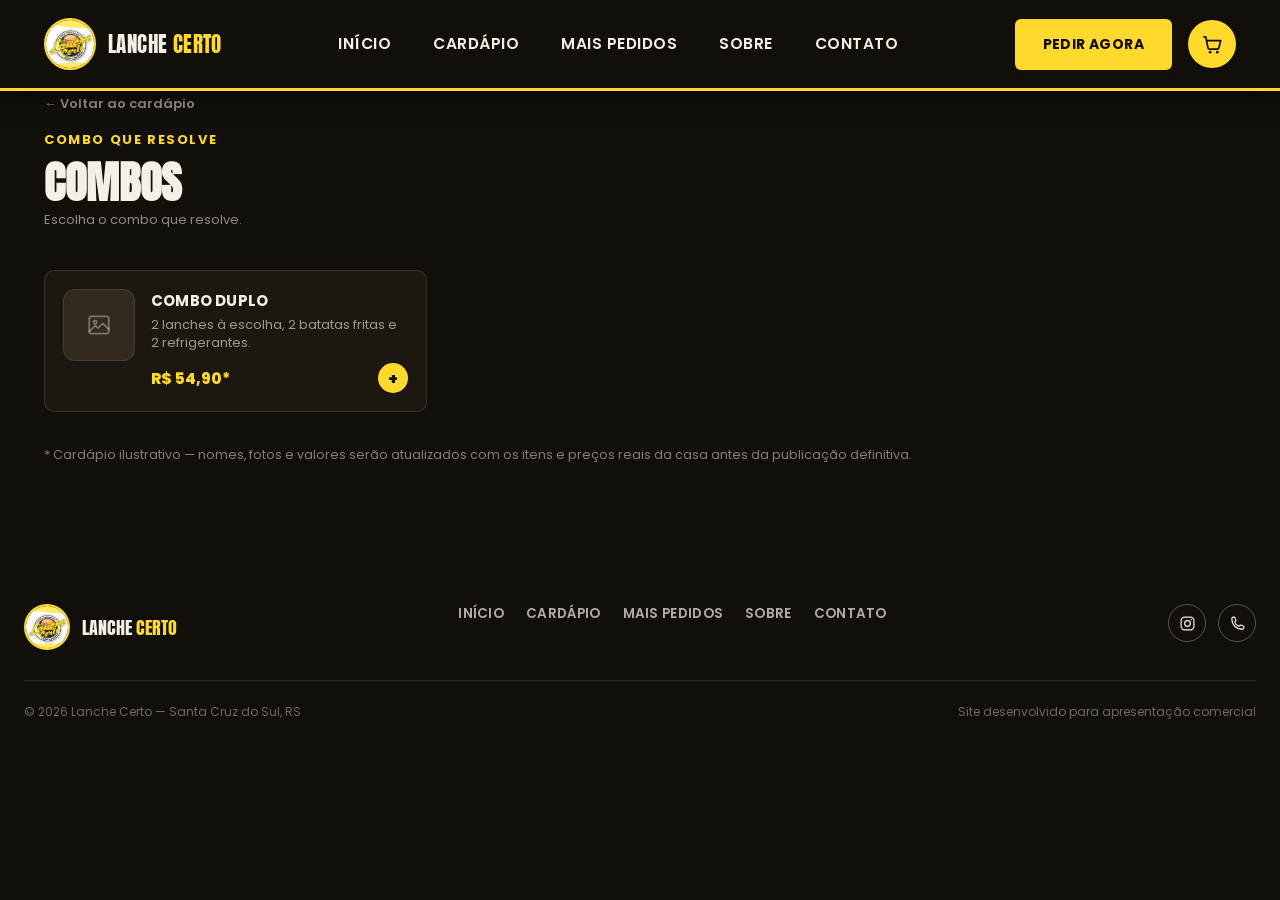
==== commit 0bf52d6a: "Header maior, placeholders de imagem no lugar das ilustrações e correção de clipping em telas estrei" ====
--- a/combos.html
+++ b/combos.html
@@ -14,25 +14,6 @@
 </head>
 <body>
 
-<!-- Sprite de ilustrações — só o símbolo usado nesta página (combo),
-     mesmo estilo/arquivo do index.html. -->
-<svg style="position:absolute;width:0;height:0;overflow:hidden" aria-hidden="true">
-  <defs>
-    <symbol id="illus-combo" viewBox="0 0 100 100">
-      <path d="M62 26 L86 26 L82 62 L66 62 Z" fill="#F5F0E5" stroke="#111111" stroke-width="2"/>
-      <rect x="60" y="20" width="28" height="7" rx="2" fill="#111111"/>
-      <path d="M8 50 L34 50 L29 82 L13 82 Z" fill="#F05A24"/>
-      <rect x="14" y="30" width="5" height="26" rx="2" fill="#FFD92B"/>
-      <rect x="21" y="26" width="5" height="30" rx="2" fill="#E8BF00"/>
-      <rect x="27" y="32" width="5" height="24" rx="2" fill="#FFD92B"/>
-      <ellipse cx="46" cy="78" rx="22" ry="6" fill="#B88B18"/>
-      <rect x="30" y="68" width="32" height="9" rx="4" fill="#3A3028"/>
-      <path d="M28 63 Q46 70 64 63 L64 67 Q46 74 28 67 Z" fill="#8AA33C"/>
-      <path d="M26 44 C26 30 35 22 46 22 C57 22 66 30 66 44 Z" fill="#E8BF00"/>
-    </symbol>
-  </defs>
-</svg>
-
 <!-- ===== HEADER =====
      Mesmo header do index.html (logo/nav/carrinho). Sem herói nesta
      página, então já entra no estado "sólido" (classe is-scrolled
@@ -120,7 +101,7 @@
   <div class="menu-grid">
 
     <article class="menu-card reveal" data-category="combos" data-id="combo-duplo-full" data-name="Combo Duplo" data-price="54.90">
-      <div class="menu-card-thumb"><svg class="illus" viewBox="0 0 100 100" aria-hidden="true"><use href="#illus-combo"></use></svg></div>
+      <div class="menu-card-thumb"><div class="img-placeholder img-placeholder--sm"><svg viewBox="0 0 24 24" fill="none" aria-hidden="true"><rect x="3" y="4" width="18" height="16" rx="2" stroke="currentColor" stroke-width="1.6"/><circle cx="8.5" cy="9.5" r="1.5" stroke="currentColor" stroke-width="1.6"/><path d="M21 16l-5.5-5.5L11 15l-2.5-2.5L3 18" stroke="currentColor" stroke-width="1.6" stroke-linecap="round" stroke-linejoin="round"/></svg><span>Imagem em breve</span></div></div>
       <div class="menu-card-body">
         <h4>Combo Duplo</h4>
         <p>2 lanches à escolha, 2 batatas fritas e 2 refrigerantes.</p>
--- a/css/style.css
+++ b/css/style.css
@@ -33,7 +33,7 @@
    só depois de "grudar") — sem isso, o destino de qualquer link/scroll
    por âncora (nav, "Ver Combos") ficaria parcialmente escondido atrás
    dele. */
-#inicio, #destaques, #cardapio, #sobre, #contato { scroll-margin-top: 90px; }
+#inicio, #destaques, #cardapio, #sobre, #contato { scroll-margin-top: 106px; }
 body {
   margin: 0;
   font-family: var(--font-body);
@@ -75,7 +75,31 @@
   height: .3em;
   overflow: visible;
 }
-.illus { display: block; }
+/* Placeholder de imagem — ocupa o lugar de qualquer foto de produto
+   ainda não enviada. Fundo escuro consistente com o tema, sem fingir
+   ser foto real; ícone genérico de imagem, nunca uma ilustração de
+   comida. Trocar pela foto de verdade assim que o cliente enviar. */
+.img-placeholder {
+  display: flex;
+  flex-direction: column;
+  align-items: center;
+  justify-content: center;
+  gap: 8px;
+  width: 100%;
+  height: 100%;
+  color: rgba(245,240,229,.38);
+}
+.img-placeholder svg { width: 34px; height: 34px; }
+.img-placeholder span {
+  font-size: 11px;
+  font-weight: 600;
+  text-transform: uppercase;
+  letter-spacing: .5px;
+}
+/* versão compacta (miniaturas de 72px do cardápio) — só o ícone, sem
+   texto (não cabe legível nesse tamanho). */
+.img-placeholder--sm svg { width: 26px; height: 26px; }
+.img-placeholder--sm span { display: none; }
 
 .btn {
   display: inline-flex;
@@ -151,21 +175,21 @@
 .header-inner {
   max-width: 1240px;
   margin: 0 auto;
-  padding: 12px 24px;
+  padding: 18px 24px;
   display: flex;
   align-items: center;
   justify-content: space-between;
-  gap: 20px;
+  gap: 24px;
 }
 .header-brand {
   display: flex;
   align-items: center;
-  gap: 10px;
+  gap: 12px;
   flex-shrink: 0;
 }
 .header-logo {
-  width: 42px;
-  height: 42px;
+  width: 52px;
+  height: 52px;
   border-radius: 50%;
   object-fit: cover;
   border: 2px solid var(--yellow);
@@ -174,7 +198,7 @@
 .header-brand-text {
   font-family: var(--font-display);
   color: var(--cream);
-  font-size: 17px;
+  font-size: 21px;
   letter-spacing: .4px;
   line-height: 1;
   white-space: nowrap;
@@ -184,27 +208,30 @@
 .main-nav {
   display: flex;
   align-items: center;
-  gap: 30px;
+  gap: 36px;
 }
 .main-nav a {
   color: var(--cream);
   font-weight: 600;
-  font-size: 14px;
+  font-size: 15.5px;
   text-transform: uppercase;
   letter-spacing: .5px;
-  padding: 6px 2px;
+  padding: 8px 3px;
   border-bottom: 2px solid transparent;
   transition: color .15s ease, border-color .15s ease;
 }
 .main-nav a:hover { color: var(--yellow); border-color: var(--yellow); }
 .nav-mobile-cta { display: none; }
 
-.header-actions { display: flex; align-items: center; gap: 14px; flex-shrink: 0; }
+.header-actions { display: flex; align-items: center; gap: 16px; flex-shrink: 0; }
+/* CTA do header um pouco maior que o .btn-sm padrão (usado em outros
+   contextos mais compactos, como o carrinho) — mais presença aqui. */
+.btn-header-cta { padding: 13px 26px; font-size: 14px; }
 
 .nav-toggle {
   display: none;
-  width: 42px;
-  height: 42px;
+  width: 48px;
+  height: 48px;
   border-radius: 6px;
   background: transparent;
   border: 2px solid var(--cream);
@@ -217,14 +244,14 @@
 .nav-toggle span::after {
   content: '';
   display: block;
-  width: 20px;
+  width: 22px;
   height: 2px;
   background: var(--cream);
   position: relative;
   transition: transform .2s ease, opacity .2s ease;
 }
-.nav-toggle span::before { position: absolute; top: -6px; }
-.nav-toggle span::after { position: absolute; top: 6px; }
+.nav-toggle span::before { position: absolute; top: -7px; }
+.nav-toggle span::after { position: absolute; top: 7px; }
 .nav-toggle[aria-expanded="true"] span { background: transparent; }
 .nav-toggle[aria-expanded="true"] span::before { transform: rotate(45deg) translate(4px, 5px); }
 .nav-toggle[aria-expanded="true"] span::after { transform: rotate(-45deg) translate(4px, -5px); }
@@ -244,7 +271,7 @@
     display: none;
   }
   .main-nav.is-open { display: flex; }
-  .main-nav a { width: 100%; padding: 10px 0; border-bottom: 1px solid rgba(245,240,229,.12); }
+  .main-nav a { width: 100%; padding: 12px 0; font-size: 15px; border-bottom: 1px solid rgba(245,240,229,.12); }
   .nav-toggle { display: inline-flex; }
   .btn-header-cta { display: none; }
   .nav-mobile-cta { display: inline-flex; width: 100%; margin-top: 12px; border-bottom: none; }
@@ -262,7 +289,7 @@
   position: relative;
   background: var(--black);
   overflow: hidden;
-  padding: 100px 24px 64px;
+  padding: 118px 24px 64px;
 }
 .hero-bg-video {
   position: absolute;
@@ -332,7 +359,7 @@
 .hero-buttons { display: flex; flex-wrap: wrap; justify-content: center; gap: 16px; }
 
 @media (max-width: 760px) {
-  .hero { padding: 88px 24px 56px; }
+  .hero { padding: 104px 24px 56px; }
   .hero-inner { min-height: 72vh; }
 }
 @media (max-width: 480px) {
@@ -431,31 +458,22 @@
   justify-content: center;
   overflow: hidden;
   background:
-    repeating-linear-gradient(-45deg, rgba(17,17,17,.05) 0 2px, transparent 2px 14px),
-    radial-gradient(ellipse at 50% 62%, rgba(17,17,17,.16), transparent 60%),
-    linear-gradient(150deg, #ffe98a 0%, var(--yellow) 60%, var(--gold) 130%);
-  border-bottom: 3px solid var(--black);
+    repeating-linear-gradient(-45deg, rgba(245,240,229,.025) 0 2px, transparent 2px 14px),
+    var(--surface-2);
+  border-bottom: 1px solid rgba(245,240,229,.1);
 }
 .product-card--featured .product-photo { aspect-ratio: 5 / 4; }
 .product-card--secondary .product-photo { flex: 1; min-height: 160px; }
-.product-photo .illus {
-  width: 62%;
-  filter: drop-shadow(0 14px 16px rgba(17,17,17,.28));
-  transform: rotate(-4deg);
-}
-.product-card--featured .product-photo .illus { width: 56%; }
 
 .product-photo--combo {
   flex-shrink: 0;
   width: 42%;
   background:
-    repeating-linear-gradient(-45deg, rgba(255,217,43,.08) 0 2px, transparent 2px 14px),
-    radial-gradient(ellipse at 50% 60%, rgba(255,217,43,.18), transparent 65%),
-    linear-gradient(160deg, #241d19, var(--black) 70%);
+    repeating-linear-gradient(-45deg, rgba(245,240,229,.025) 0 2px, transparent 2px 14px),
+    var(--surface-2);
   border-bottom: none;
-  border-right: 3px solid var(--yellow);
-}
-.product-photo--combo .illus { width: 70%; }
+  border-right: 1px solid rgba(245,240,229,.1);
+}
 .product-qty-tag {
   position: absolute;
   bottom: 10px;
@@ -572,17 +590,14 @@
   width: 72px;
   height: 72px;
   border-radius: 12px;
-  background: linear-gradient(150deg, var(--orange), var(--orange-dark));
+  background: var(--surface-2);
+  border: 1px solid rgba(245,240,229,.1);
   flex-shrink: 0;
   display: flex;
   align-items: center;
   justify-content: center;
   overflow: hidden;
 }
-.menu-card-thumb .illus { width: 68%; filter: drop-shadow(0 4px 6px rgba(0,0,0,.35)); }
-.menu-card[data-category="porcoes"] .menu-card-thumb { background: linear-gradient(150deg, var(--gold), #8a6a12); border-radius: 8px; }
-.menu-card[data-category="combos"] .menu-card-thumb { background: linear-gradient(150deg, #2a221c, var(--black)); border: 1px solid rgba(255,217,43,.4); }
-.menu-card[data-category="bebidas"] .menu-card-thumb { background: linear-gradient(150deg, var(--cream), #d9d0bd); border-radius: 50%; }
 .menu-card-body { flex: 1; min-width: 0; }
 .menu-card-body h4 {
   font-family: var(--font-body);
@@ -845,8 +860,8 @@
 =================================================== */
 .cart-widget { position: relative; }
 .cart-button {
-  width: 42px;
-  height: 42px;
+  width: 48px;
+  height: 48px;
   border-radius: 50%;
   background: var(--yellow);
   border: none;
@@ -857,7 +872,7 @@
   flex-shrink: 0;
   transition: transform .15s ease;
 }
-.cart-button svg { width: 20px; height: 20px; color: var(--black); }
+.cart-button svg { width: 23px; height: 23px; color: var(--black); }
 .cart-button.is-bumped { animation: cartBump .4s ease; }
 @keyframes cartBump {
   0% { transform: scale(1); }
@@ -1079,3 +1094,26 @@
 @media (prefers-reduced-motion: reduce) {
   .reveal { transition: none; }
 }
+
+/* ===================================================
+   Celulares estreitos (ex.: iPhone SE, 320px) — o cluster logo +
+   carrinho + hambúrguer no tamanho "grande" padrão do header passa da
+   borda da tela sem gerar barra de rolagem (html tem overflow-x:hidden,
+   então o corte fica invisível em vez de aparecer como scroll) —
+   comprime só aqui. Bloco no final do arquivo de propósito, pra vencer
+   a cascata sobre as regras-base do carrinho/nav-toggle definidas mais
+   acima (mesma especificidade, ordem de origem decide).
+=================================================== */
+@media (max-width: 400px) {
+  .header-inner { padding: 14px 14px; gap: 10px; }
+  .header-brand { gap: 8px; }
+  .header-logo { width: 42px; height: 42px; }
+  .header-brand-text { font-size: 16px; }
+  .header-actions { gap: 8px; }
+  .nav-toggle { width: 42px; height: 42px; }
+  .nav-toggle span, .nav-toggle span::before, .nav-toggle span::after { width: 18px; }
+  .nav-toggle span::before { top: -6px; }
+  .nav-toggle span::after { top: 6px; }
+  .cart-button { width: 42px; height: 42px; }
+  .cart-button svg { width: 19px; height: 19px; }
+}
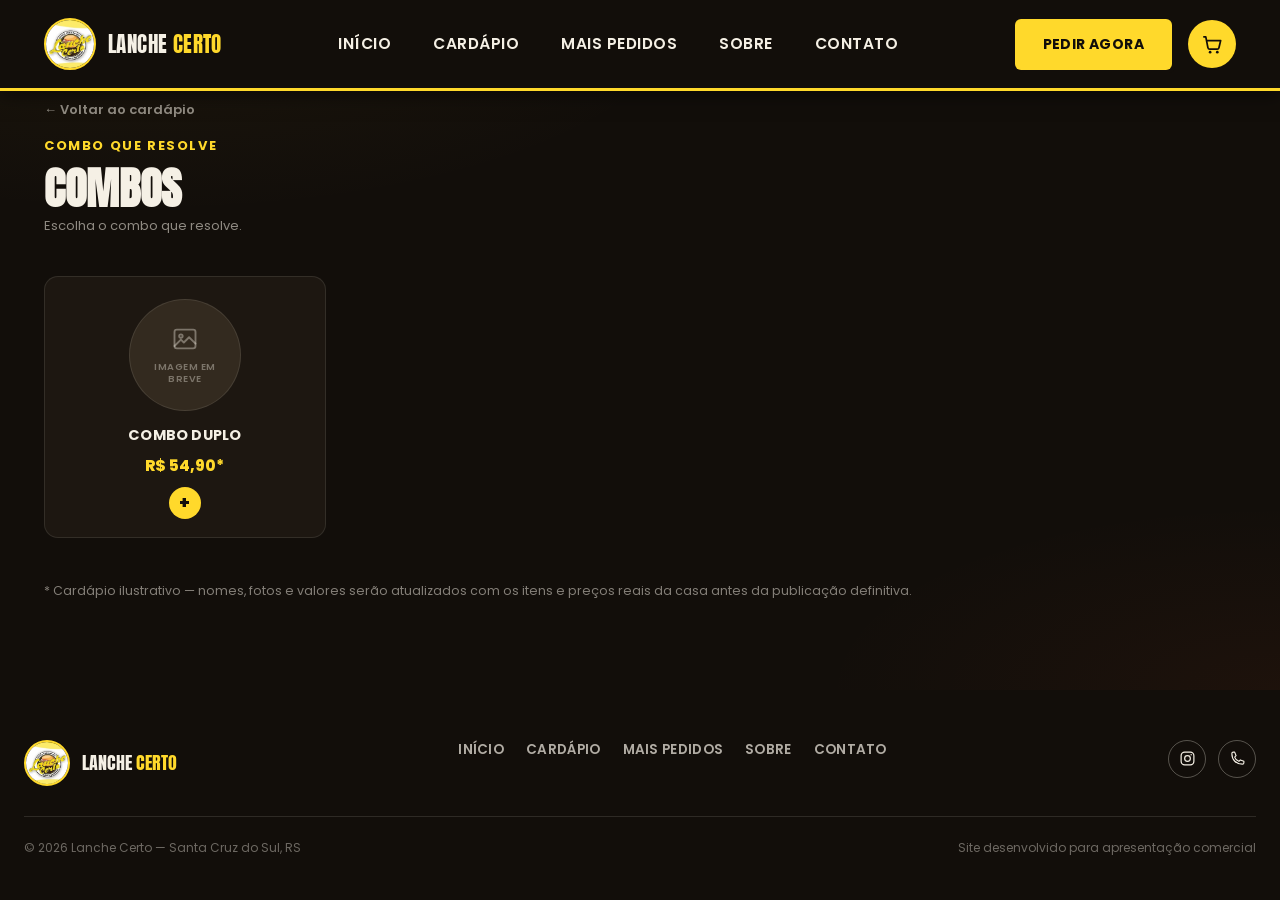
==== commit e55b725f: "Redesenha o Cardápio com base na referência visual do cliente Reproduz a estrutura da referência (pu" ====
--- a/combos.html
+++ b/combos.html
@@ -9,7 +9,7 @@
 <link rel="apple-touch-icon" href="public/apple-touch-icon.png">
 <link rel="preconnect" href="https://fonts.googleapis.com">
 <link rel="preconnect" href="https://fonts.gstatic.com" crossorigin>
-<link href="https://fonts.googleapis.com/css2?family=Anton&family=Poppins:wght@400;500;600;700;800&family=Caveat:wght@600;700&display=swap" rel="stylesheet">
+<link href="https://fonts.googleapis.com/css2?family=Anton&family=Poppins:wght@400;500;600;700;800&family=Caveat:wght@600;700&family=Playfair+Display:ital,wght@1,600&display=swap" rel="stylesheet">
 <link rel="stylesheet" href="css/style.css">
 </head>
 <body>
@@ -101,7 +101,7 @@
   <div class="menu-grid">
 
     <article class="menu-card reveal" data-category="combos" data-id="combo-duplo-full" data-name="Combo Duplo" data-price="54.90">
-      <div class="menu-card-thumb"><div class="img-placeholder img-placeholder--sm"><svg viewBox="0 0 24 24" fill="none" aria-hidden="true"><rect x="3" y="4" width="18" height="16" rx="2" stroke="currentColor" stroke-width="1.6"/><circle cx="8.5" cy="9.5" r="1.5" stroke="currentColor" stroke-width="1.6"/><path d="M21 16l-5.5-5.5L11 15l-2.5-2.5L3 18" stroke="currentColor" stroke-width="1.6" stroke-linecap="round" stroke-linejoin="round"/></svg><span>Imagem em breve</span></div></div>
+      <div class="menu-card-thumb"><div class="img-placeholder img-placeholder--round"><svg viewBox="0 0 24 24" fill="none" aria-hidden="true"><rect x="3" y="4" width="18" height="16" rx="2" stroke="currentColor" stroke-width="1.6"/><circle cx="8.5" cy="9.5" r="1.5" stroke="currentColor" stroke-width="1.6"/><path d="M21 16l-5.5-5.5L11 15l-2.5-2.5L3 18" stroke="currentColor" stroke-width="1.6" stroke-linecap="round" stroke-linejoin="round"/></svg><span>Imagem em breve</span></div></div>
       <div class="menu-card-body">
         <h4>Combo Duplo</h4>
         <p>2 lanches à escolha, 2 batatas fritas e 2 refrigerantes.</p>
--- a/css/style.css
+++ b/css/style.css
@@ -96,10 +96,14 @@
   text-transform: uppercase;
   letter-spacing: .5px;
 }
-/* versão compacta (miniaturas de 72px do cardápio) — só o ícone, sem
-   texto (não cabe legível nesse tamanho). */
+/* versão compacta — só o ícone, sem texto (miniaturas muito pequenas
+   onde o texto não cabe legível). */
 .img-placeholder--sm svg { width: 26px; height: 26px; }
 .img-placeholder--sm span { display: none; }
+/* versão redonda (fotos-círculo do cardápio, ~112px) — ícone menor que
+   o padrão pra sobrar espaço pro texto "Imagem em breve" dentro do círculo. */
+.img-placeholder--round svg { width: 28px; height: 28px; }
+.img-placeholder--round span { font-size: 9.5px; text-align: center; line-height: 1.2; max-width: 74px; }
 
 .btn {
   display: inline-flex;
@@ -299,15 +303,15 @@
   object-fit: cover;
   object-position: 50% 45%;
   z-index: 0;
-  opacity: .5;
+  opacity: .64;
 }
 .hero-bg-overlay {
   position: absolute;
   inset: 0;
   z-index: 1;
   background:
-    radial-gradient(ellipse 62% 68% at 50% 46%, rgba(9,7,5,.55), transparent 75%),
-    rgba(15,11,8,.74);
+    radial-gradient(ellipse 62% 68% at 50% 46%, rgba(9,7,5,.46), transparent 75%),
+    rgba(15,11,8,.58);
 }
 .hero-inner {
   position: relative;
@@ -359,11 +363,19 @@
 .hero-buttons { display: flex; flex-wrap: wrap; justify-content: center; gap: 16px; }
 
 @media (max-width: 760px) {
-  .hero { padding: 104px 24px 56px; }
-  .hero-inner { min-height: 72vh; }
+  /* Herói bem mais compacto no celular — o valor anterior (72vh +
+     padding grande) deixava muito espaço morto acima/abaixo do
+     conteúdo. "contain" no vídeo (tentativa anterior) resolvia o corte
+     mas criava tarjas pretas nítidas acima/abaixo do próprio vídeo —
+     voltou pra "cover" (vídeo sempre preenche o herói inteiro, sem
+     tarja) combinado com um herói mais baixo, que já reduz bastante o
+     corte por conta própria (container menos desproporcional em
+     relação ao vídeo 16:9). */
+  .hero { padding: 96px 20px 36px; }
+  .hero-inner { min-height: 56vh; }
 }
 @media (max-width: 480px) {
-  .hero-inner { min-height: 66vh; }
+  .hero-inner { min-height: 52vh; }
   .hero-buttons { flex-direction: column; align-items: stretch; width: 100%; }
   .hero-buttons .btn { width: 100%; }
 }
@@ -527,13 +539,44 @@
 }
 
 /* ===================================================
-   CARDÁPIO — categorias em pílulas + grade. Superfície --black (volta
-   ao tom mais escuro), degrau de hierarquia em relação às Destaques.
-=================================================== */
-.menu-section { background: var(--black); padding: 90px 0 90px; }
+   CARDÁPIO — grade de cartões redondos + lista de filtro vertical,
+   título serifado itálico centralizado. Direção visual reproduz a
+   referência enviada pelo cliente (grade de destaques em mockup de
+   padaria), com a cor terracota do original mapeada pros tokens já
+   existentes da marca (--gold/--orange), sem introduzir cor nova, e
+   uma única fonte nova (Playfair Display) só no título desta seção.
+=================================================== */
+.menu-section {
+  background:
+    radial-gradient(ellipse 70% 50% at 12% 0%, rgba(203,161,53,.06), transparent 62%),
+    radial-gradient(ellipse 60% 45% at 100% 100%, rgba(240,90,36,.05), transparent 60%),
+    var(--black);
+  padding: 96px 0 90px;
+}
 .menu-section .section-title { color: var(--cream); }
 .menu-section .section-eyebrow { color: var(--yellow); }
 .menu-section .section-head-note { color: rgba(245,240,229,.55); max-width: none; margin-top: 6px; }
+
+/* Cabeçalho centralizado + título serifado — só no cardápio geral;
+   combos.html mantém o link "Voltar" alinhado à esquerda de sempre. */
+#cardapio .section-head {
+  flex-direction: column;
+  align-items: center;
+  text-align: center;
+  gap: 0;
+  margin-bottom: 54px;
+}
+#cardapio .section-head > div { display: flex; flex-direction: column; align-items: center; }
+#cardapio .section-title {
+  font-family: 'Playfair Display', var(--font-display);
+  font-style: italic;
+  font-weight: 600;
+  text-transform: none;
+  letter-spacing: .3px;
+  font-size: clamp(34px, 5vw, 54px);
+  color: var(--gold);
+}
+
 /* Link "Voltar" — página dedicada de combos (combos.html) */
 .menu-back-link {
   display: inline-block;
@@ -544,52 +587,105 @@
 }
 .menu-back-link:hover { color: var(--yellow); }
 
+/* Corpo: lista de filtro vertical à esquerda + grade à direita
+   (combos.html não usa .menu-body/.menu-tabs — só a grade sozinha). */
+.menu-body {
+  max-width: 1240px;
+  margin: 0 auto;
+  padding: 0 24px;
+  display: flex;
+  align-items: flex-start;
+  gap: 40px;
+}
 .menu-tabs {
-  max-width: 1240px;
-  margin: 0 auto 42px;
-  padding: 0 24px;
-  display: flex;
-  flex-wrap: wrap;
-  gap: 12px;
+  flex-shrink: 0;
+  width: 168px;
+  display: flex;
+  flex-direction: column;
+  gap: 16px;
+  padding-top: 6px;
+}
+.menu-tabs-label {
+  display: block;
+  width: 100%;
+  color: rgba(245,240,229,.4);
+  font-size: 11px;
+  font-weight: 700;
+  text-transform: uppercase;
+  letter-spacing: 1px;
+  margin-bottom: 4px;
 }
 .menu-tab {
   background: transparent;
-  border: 2px solid rgba(245,240,229,.3);
-  color: var(--cream);
+  border: none;
+  color: rgba(245,240,229,.55);
   font-weight: 600;
-  font-size: 13px;
-  text-transform: uppercase;
-  letter-spacing: .5px;
-  padding: 10px 20px;
-  border-radius: 30px;
-  transition: background .15s ease, border-color .15s ease, color .15s ease;
-}
-.menu-tab:hover { border-color: var(--yellow); }
-.menu-tab.is-active { background: var(--yellow); color: var(--black); border-color: var(--yellow); }
+  font-size: 14px;
+  text-align: left;
+  padding: 4px 0 4px 20px;
+  position: relative;
+  transition: color .15s ease;
+}
+.menu-tab::before {
+  content: '';
+  position: absolute;
+  left: 0;
+  top: 50%;
+  transform: translateY(-50%);
+  width: 6px;
+  height: 6px;
+  border-radius: 50%;
+  background: transparent;
+  border: 1.5px solid rgba(245,240,229,.3);
+  transition: background .15s ease, border-color .15s ease;
+}
+.menu-tab:hover { color: var(--cream); }
+.menu-tab.is-active { color: var(--yellow); }
+.menu-tab.is-active::before { background: var(--yellow); border-color: var(--yellow); }
 
 .menu-grid {
   max-width: 1240px;
   margin: 0 auto;
   padding: 0 24px;
+  flex: 1;
+  min-width: 0;
   display: grid;
-  grid-template-columns: repeat(3, 1fr);
-  gap: 22px;
-}
+  grid-template-columns: repeat(4, 1fr);
+  gap: 26px 22px;
+}
+.menu-body .menu-grid { max-width: none; margin: 0; padding: 0; }
 .menu-card {
   background: var(--black-soft);
-  border: 1px solid rgba(245,240,229,.12);
-  border-radius: 10px;
-  padding: 18px;
-  display: flex;
-  gap: 16px;
-  align-items: flex-start;
+  border: 1px solid rgba(245,240,229,.1);
+  border-radius: 14px;
+  padding: 22px 16px 18px;
+  display: flex;
+  flex-direction: column;
+  align-items: center;
+  text-align: center;
+  gap: 4px;
+  position: relative;
   transition: border-color .15s ease, transform .15s ease;
 }
 .menu-card:hover { border-color: var(--yellow); transform: translateY(-3px); }
+.menu-card-badge {
+  position: absolute;
+  top: 12px;
+  right: 12px;
+  background: var(--orange);
+  color: var(--cream);
+  font-size: 9px;
+  font-weight: 700;
+  text-transform: uppercase;
+  letter-spacing: .4px;
+  padding: 4px 9px;
+  border-radius: 20px;
+  border: 1px solid rgba(245,240,229,.15);
+}
 .menu-card-thumb {
-  width: 72px;
-  height: 72px;
-  border-radius: 12px;
+  width: 112px;
+  height: 112px;
+  border-radius: 50%;
   background: var(--surface-2);
   border: 1px solid rgba(245,240,229,.1);
   flex-shrink: 0;
@@ -597,23 +693,24 @@
   align-items: center;
   justify-content: center;
   overflow: hidden;
-}
-.menu-card-body { flex: 1; min-width: 0; }
+  margin-bottom: 10px;
+}
+.menu-card-body { display: flex; flex-direction: column; align-items: center; width: 100%; }
 .menu-card-body h4 {
   font-family: var(--font-body);
   font-weight: 700;
   color: var(--cream);
-  font-size: 15px;
-  margin: 0 0 4px;
+  font-size: 14.5px;
+  margin: 0 0 8px;
   text-transform: uppercase;
   letter-spacing: .2px;
 }
-.menu-card-body p { margin: 0 0 10px; color: rgba(245,240,229,.6); font-size: 13px; line-height: 1.45; }
-.menu-card-footer { display: flex; align-items: center; justify-content: space-between; gap: 10px; }
+.menu-card-body p { display: none; }
+.menu-card-footer { display: flex; flex-direction: column; align-items: center; gap: 10px; }
 .menu-card-price { color: var(--yellow); font-weight: 800; font-size: 15px; }
 .menu-add-btn {
-  width: 30px;
-  height: 30px;
+  width: 32px;
+  height: 32px;
   border-radius: 50%;
   background: var(--yellow);
   color: var(--black);
@@ -621,7 +718,7 @@
   align-items: center;
   justify-content: center;
   font-weight: 800;
-  font-size: 16px;
+  font-size: 17px;
   border: none;
   flex-shrink: 0;
 }
@@ -629,16 +726,21 @@
 
 .menu-note {
   max-width: 1240px;
-  margin: 34px auto 0;
+  margin: 44px auto 0;
   padding: 0 24px;
   color: rgba(245,240,229,.5);
   font-size: 12.5px;
 }
 
+@media (max-width: 1080px) {
+  .menu-grid { grid-template-columns: repeat(3, 1fr); }
+}
 @media (max-width: 900px) {
+  .menu-body { flex-direction: column; gap: 28px; }
+  .menu-tabs { flex-direction: row; flex-wrap: wrap; width: auto; gap: 10px 22px; }
   .menu-grid { grid-template-columns: repeat(2, 1fr); }
 }
-@media (max-width: 620px) {
+@media (max-width: 400px) {
   .menu-grid { grid-template-columns: 1fr; }
 }
 
